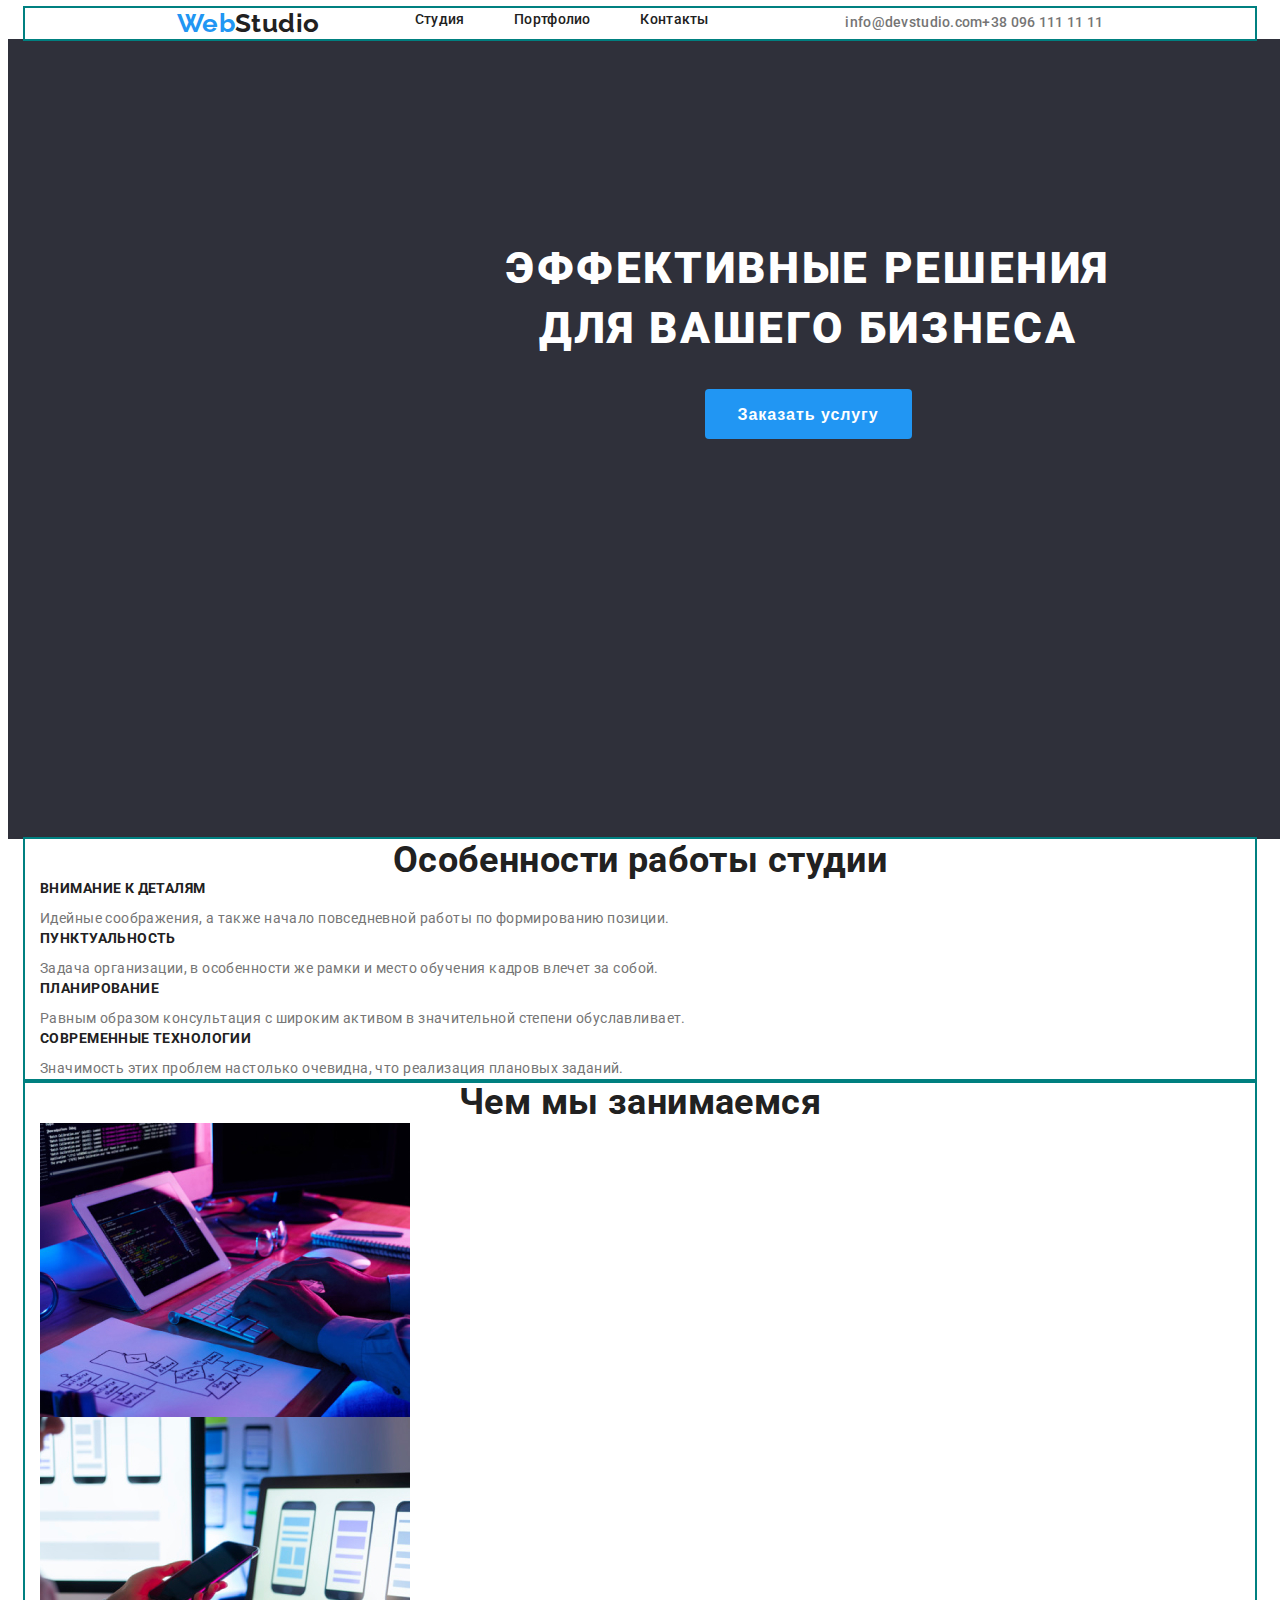
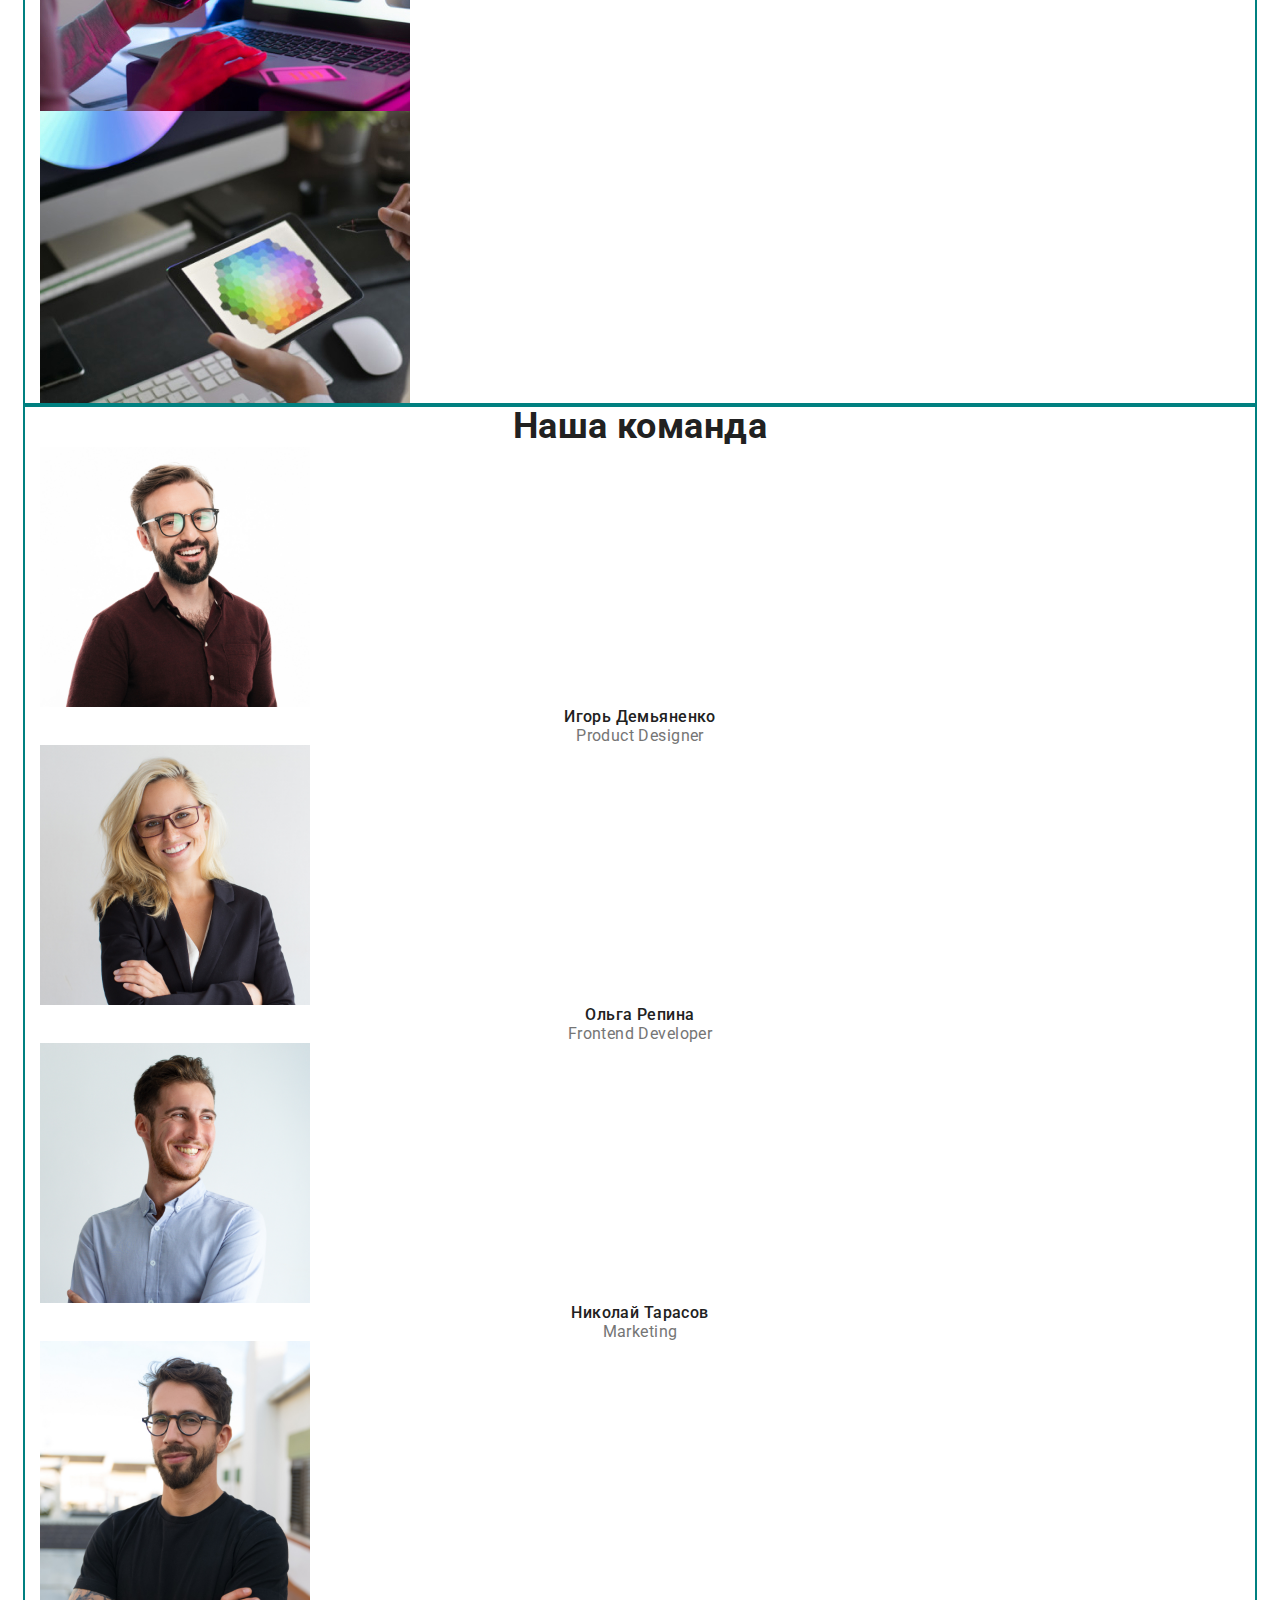
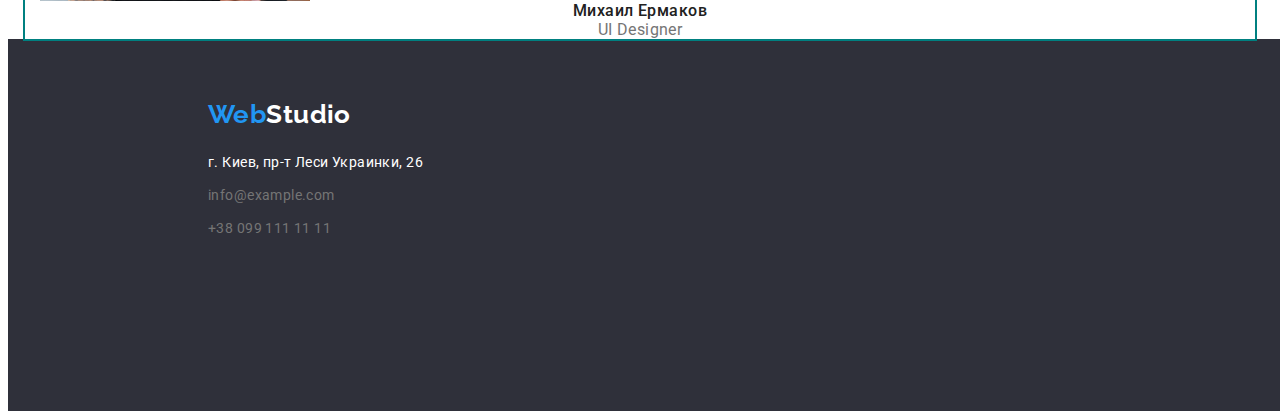
==== index.html @ 48eed90c "Добавляет центрирование элементов на ВебСтудио" ====
<!DOCTYPE html>
<html lang="ru">

<head>
    <meta charset="UTF-8">
    <meta http-equiv="X-UA-Compatible" content="IE=edge">
    <meta name="viewport" content="width=device-width, initial-scale=1.0">
    <title>WebStudio</title>
    <link rel="preconnect" href="https://fonts.googleapis.com">
    <link rel="preconnect" href="https://fonts.gstatic.com" crossorigin>
    <link href="https://fonts.googleapis.com/css2?family=Raleway:wght@700&family=Roboto:wght@400;500;700;900&display=swap"
        rel="stylesheet">
    <link rel="stylesheet" href="https://cdnjs.cloudflare.com/ajax/libs/modern-normalize/1.1.0/modern-normalize.min.css"
        integrity="sha512-wpPYUAdjBVSE4KJnH1VR1HeZfpl1ub8YT/NKx4PuQ5NmX2tKuGu6U/JRp5y+Y8XG2tV+wKQpNHVUX03MfMFn9Q=="
        crossorigin="anonymous" referrerpolicy="no-referrer" />
    <link rel="stylesheet" href="./css/styles.css">
</head>

<body>
    <header class="header">
        <div class="container header-container">
            <nav class="site-nav">
                <a href="./index.html" class="logo"><span class="color-web">Web</span><span
                        class="color-studio">Studio</span></a>
                <ul class="list menu-list">
                    <li><a href="./index.html" class="link">Студия</a></li>
                    <li><a href="./portfolio.html" class="link">Портфолио</a></li>
                    <li><a href="" class="link">Контакты</a></li>
                </ul>
            </nav>
                <ul class="list contacts-list">
                    <li><a href="mailto:info@devstudio.com" class="link-contacts">info@devstudio.com</a></li>
                    <li><a href="tel:+380961111111" class="link-contacts">+38 096 111 11 11</a></li>
                </ul>
            </div>
        </div>
    </header>
    <main>
        <!-- Герой -->
        <section class="hero">
                <h1 class="hero-title">Эффективные решения для вашего бизнеса</h1>
                <button type="button" class="hero-button">Заказать услугу</button>
        </section>

        <!-- Особенности работы студии -->
        <section class="section section-advantages">
            <div class="container works-container">
                <h2 class="section-title">Особенности работы студии</h2>
                <ul class="list">
                    <li>
                        <h3 class="section-title-element">Внимание к деталям</h3>
                        <p class="section-text">Идейные соображения, а также начало повседневной работы по формированию
                            позиции.</p>
                    </li>
                    <li>
                        <h3 class="section-title-element">Пунктуальность</h3>
                        <p class="section-text">Задача организации, в особенности же рамки и место обучения кадров
                            влечет за собой.</p>
                    </li>
                    <li>
                        <h3 class="section-title-element">Планирование</h3>
                        <p class="section-text">Равным образом консультация с широким активом в значительной степени
                            обуславливает.</p>
                    </li>
                    <li>
                        <h3 class="section-title-element">Современные технологии</h3>
                        <p class="section-text">Значимость этих проблем настолько очевидна, что реализация плановых
                            заданий.</p>
                    </li>
                </ul>
            </div>
        </section>

        <!-- Деятельность студии -->
        <section class="section">
            <div class="container">
                <h2 class="section-title">Чем мы занимаемся</h2>
                <ul class="list">
                    <li>
                        <img src="./images/box1.jpg" width="370" alt="Рабочее место">
                    </li>
                    <li>
                        <img src="./images/box2.jpg" width="370" alt="Человек с телефоном и ноутбуком">
                    </li>
                    <li>
                        <img src="./images/box3.jpg" width="370" alt="Планшет в руках">
                    </li>
                </ul>
            </div>
        </section>

        <!-- Сотрудники студии -->
        <section class="section">
            <div class="container">
                <h2 class="section-title">Наша команда</h2>
                <ul class="list">
                    <li>
                        <img src="./images/team.card1.jpg" width="270" alt="Улыбающийся мужчина">
                        <h3 class="title-employee">Игорь Демьяненко</h3>
                        <p class="position-employee">Product Designer</p>
                    </li>
                    <li>
                        <img src="./images/team.card2.jpg" width="270" alt="Улыбающаяся женщина">
                        <h3 class="title-employee">Ольга Репина</h3>
                        <p class="position-employee">Frontend Developer</p>
                    </li>
                    <li>
                        <img src="./images/team.card3.jpg" width="270" alt="Улыбающийся мужчина">
                        <h3 class="title-employee">Николай Тарасов</h3>
                        <p class="position-employee">Marketing</p>
                    </li>
                    <li>
                        <img src="./images/team.card4.jpg" width="270" alt="Улыбающийся мужчина">
                        <h3 class="title-employee">Михаил Ермаков</h3>
                        <p class="position-employee">UI Designer</p>
                    </li>
                </ul>
            </div>
        </section>
    </main>
    <!-- Подвал страницы -->
    <footer class="footer">
        <div class="container-footer">
        <a href="./index.html" class="logo logo-footer"><span class="color-web">Web</span><span
                class="color-studio">Studio</span></a>
        <address class="addres-footer">
        <div class="address"> г. Киев, пр-т Леси Украинки, 26</div>
        <div class="list-link-footer">
            <ul class="list">
                <li><a href="mailto:info@devstudio.co" class="link-footer">info@example.com</a></li>
                <li><a href="tel:+380961111111" class="link-footer">+38 099 111 11 11</a></li>
            </ul>
        </div>
        </address>

    </div>
    </footer>
</body>

</html>
---- css/styles.css ----
/* цвет заголовков #212121 */
/* вторичный цвет текста  #757575 */
/* белый #FFFFFF  */
/* акцент #2196F3 */
/* прозрачный белый  rgba(255, 255, 255, 0,6); */

:root {
  --primary-text-color: #212121;
  --secondary-text-color: #757575;
  --accent-color: #2196f3;
  --primary-white-color: #ffffff;
  --transparent-white-color: rgba(255, 255, 255, 0, 6);
}

h1,
h2,
h3,
h4,
h5,
h6,
p {
  margin-top: 0;
  margin-bottom: 0;
}
ul,
ol {
  padding-left: 0;
  margin-top: 0;
  margin-bottom: 0;
}
img {
  display: block;
}
 .list {
  list-style: none;
}

body {
  color: var(--secondary-text-color);
  background-color: #ffffff;
  font-family: Roboto, sans-serif;
  font-size: 14px;
  font-weight: 400;
  line-height: 1.71;
  letter-spacing: 0.03em;
}
.container {
  width: 1200px;
  padding-left: 15px;
  padding-right: 15px;
  margin: 0 auto;
  outline: 2px solid teal;
}

/* .section {
     padding-top: 94px;
     padding-bottom: 94 px;
     outline: 2px solid tomato;
 } */

/* =======COMPONENTS========== */
/* logo */
.logo {
  color: var(--primary-text-color);
  font-family: Raleway;
  font-weight: 700;
  font-size: 26px;
  line-height: 1.19;
  text-decoration: none;
  width: 145px;
  margin-right: 93px;
}
.color-web {
  color: var(--accent-color);
}
.site-nav .color-studio {
  color: var(--primary-text-color);
}

/* site-nav */
.site-nav .link {
  color: var(--primary-text-color);
  font-weight: 500;
  font-size: 14px;
  line-height: 1.14;
  letter-spacing: 0.02em;
  text-decoration: none;
}
.site-nav .link:hover,
.site-nav .link:focus {
  color: var(--accent-color);
}
.link-contacts {
  display: block;
  color: var(--secondary-text-color);
  font-weight: 500;
  font-size: 14px;
  line-height: 1.14;
  letter-spacing: 0.02em;
  text-decoration: none;
}
.link-contacts:hover,
.link-contacts:focus {
  color: var(--accent-color);
}

/* Hero */
.hero {
  background-color: #2f303a;
  width: 1600px;
  height: 600px;
  margin: 0 auto;
  padding-top: 200px;
  /* text-align: center;
    width: 1600px;
    padding: 200px 452px 280px; */
}

.hero-title {
  color: var(--primary-white-color);
  font-weight: 900;
  font-size: 44px;
  line-height: 1.36;
  letter-spacing: 0.06em;
  text-align: center;
  text-transform: uppercase;
  width: 696px;
  margin: 0 auto;
  margin-bottom: 30px;
}

.hero-button {
  color: var(--primary-white-color);
  background-color: var(--accent-color);
  font-weight: 700;
  font-size: 16px;
  line-height: 1.88;
  letter-spacing: 0.06em;
  cursor: pointer;
  display: block;
  text-align: center;
  margin: 0 auto;
  border-radius: 4px;
  height: 50px;
  padding: 10px 32px;
  border: 1px solid transparent;
}
.hero-button:focus {
  color: var(--primary-text-color);
}
/* Section work studio */
.section-title {
  color: var(--primary-text-color);
  font-weight: 700;
  font-size: 36px;
  line-height: 1.17;
  text-align: center;
}
.section-title-element {
  color: var(--primary-text-color);
  font-weight: bold;
  font-size: 14px;
  line-height: 1.14;
  text-transform: uppercase;
  margin-top: 0;
  margin-bottom: 10px;
}

.section-text {
  font-size: 14px;
}

/* team of studio */
.title-employee {
  color: var(--primary-text-color);
  font-weight: 500;
  font-size: 16px;
  line-height: 1.19;
  text-align: center;
}
.position-employee {
  font-size: 16px;
  line-height: 1.19;
  text-align: center;
}

/* Footer */
.footer {
    background-color: #2f303a;
    width: 1600px;
    height: 252px;
    margin: 0 auto;
    padding-top: 60px;
    padding-bottom: 60px;
}
.footer .color-studio {
  color: #ffffff;
}
.addres-footer {
    margin-top: 20px;
}
.address {
  color: var(--primary-white-color);
  font-family: Roboto;
  font-style: normal;
  font-weight: normal;
  font-size: 14px;
  margin-bottom: 9px;
}
.list-link-footer{
    color: var(--transparent-white-color);
    font-size: 14px;
    font-style: normal;
}
.link-footer {
  color: var(--transparent-white-color);
  font-size: 14px;
  text-decoration: none;
  display: block;
  margin-bottom: 9px;
}
.link-footer:focus,
.link-footer:hover {
  color: var(--accent-color);
}

.container-footer {
    width: 1200px;
    margin: 0 auto;
    padding-left: 15px;
    padding-right: 15px;
}
/* ======HEADER============= */

.header-container {
  display: flex;
  align-items: center;
  justify-content: space-evenly;
}
.site-nav {
  display: flex;
}
.menu-list {
  width: 294px;
  display: flex;
  justify-content: space-between;
}
.contacts-list {
  display: flex;
  justify-content: flex-end;
}
.contacts-list:not(:last-child) {
  margin-right: 50px;
}

/* Portfolio */
.button {
  color: var(--primary-text-color);
  cursor: pointer;
  font-family: Roboto;
  font-style: normal;
  font-weight: 500;
  font-size: 16px;
  line-height: 1.63;
  text-align: center;
  letter-spacing: 0.03em;
}

.button:hover,
.button:focus {
  background-color: var(--accent-color);
  color: #ffffff;
}
.title-product {
  color: var(--primary-text-color);
  font-weight: bold;
  font-size: 18px;
  line-height: 2;
  letter-spacing: 0.06em;
}
.product-type {
  font-size: 16px;
  line-height: 1.88;
}
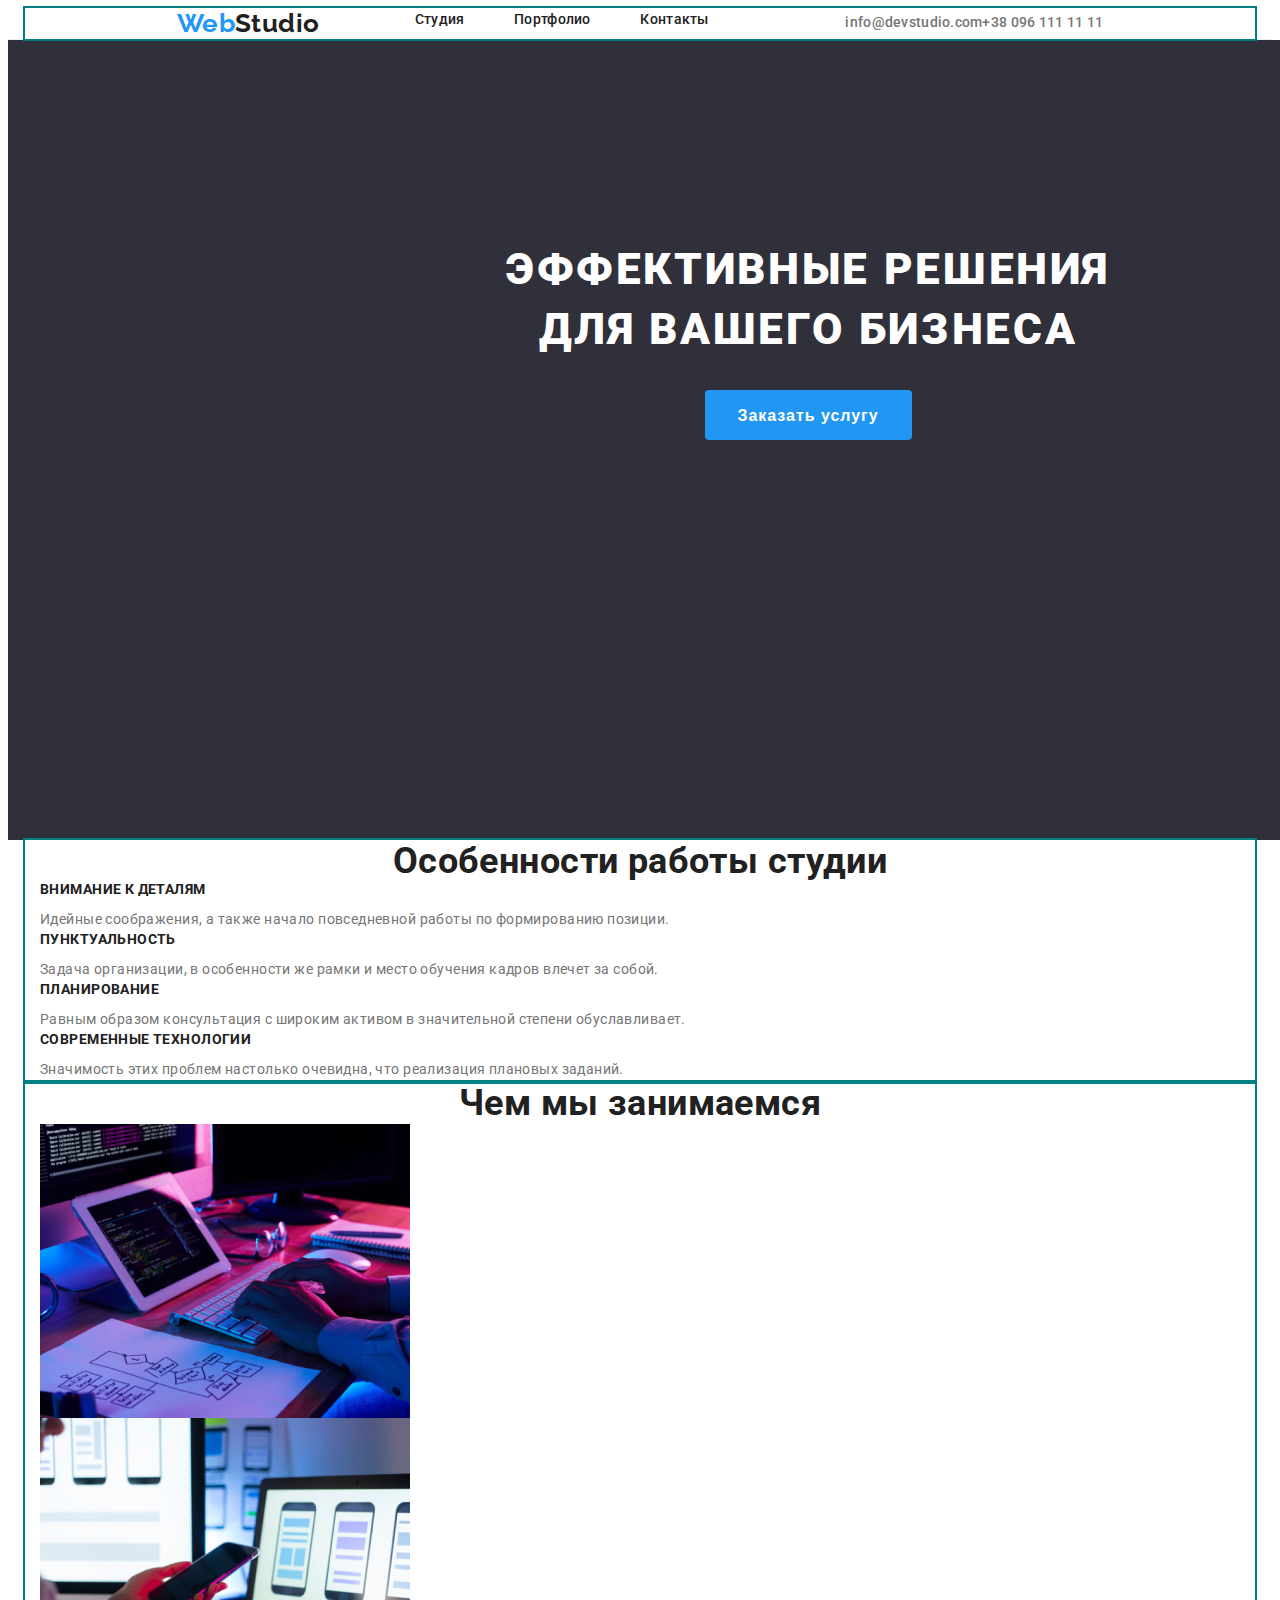
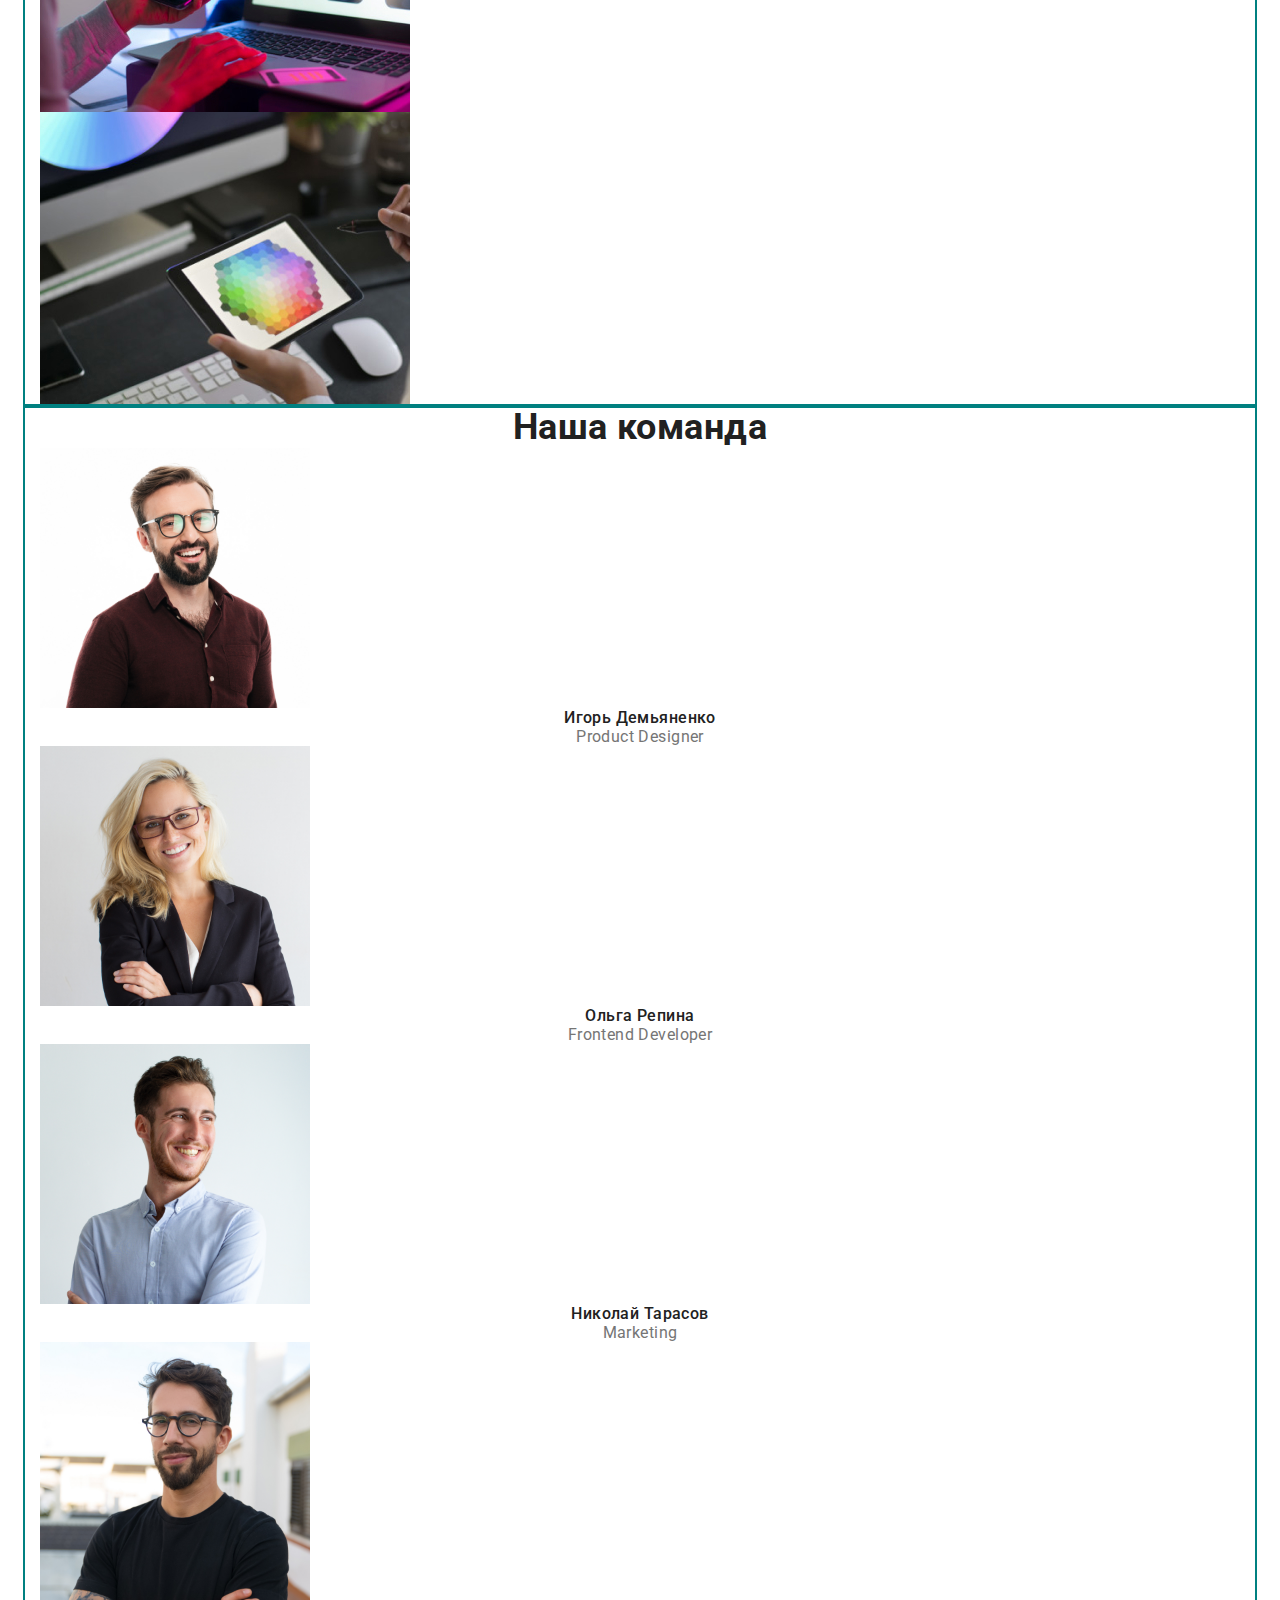
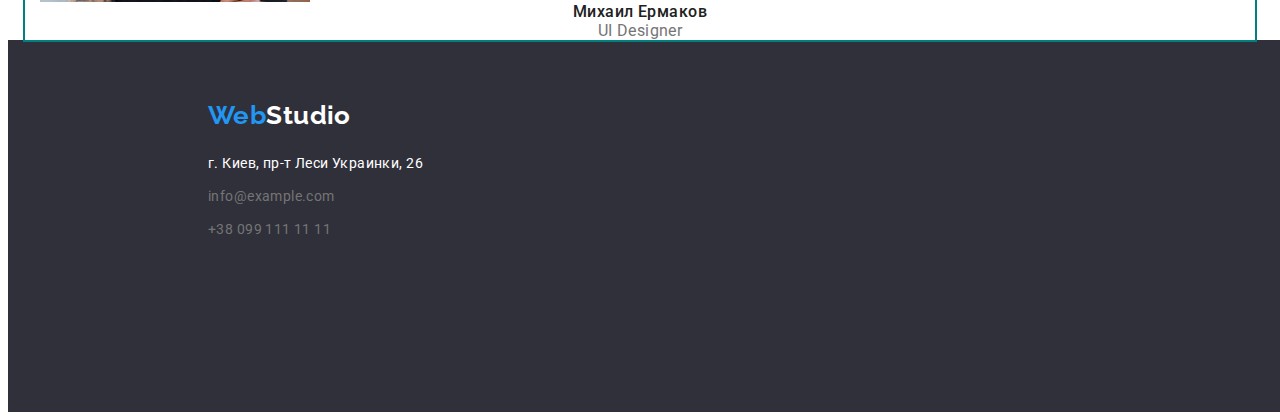
==== commit a5534d1a: "Позиционирование компонентов на странице "Портфолио"" ====
--- a/index.html
+++ b/index.html
@@ -121,19 +121,18 @@
     <!-- Подвал страницы -->
     <footer class="footer">
         <div class="container-footer">
-        <a href="./index.html" class="logo logo-footer"><span class="color-web">Web</span><span
-                class="color-studio">Studio</span></a>
-        <address class="addres-footer">
-        <div class="address"> г. Киев, пр-т Леси Украинки, 26</div>
-        <div class="list-link-footer">
-            <ul class="list">
-                <li><a href="mailto:info@devstudio.co" class="link-footer">info@example.com</a></li>
-                <li><a href="tel:+380961111111" class="link-footer">+38 099 111 11 11</a></li>
-            </ul>
+            <a href="./index.html" class="logo logo-footer"><span class="color-web">Web</span><span
+                    class="color-studio">Studio</span></a>
+            <address class="addres-footer">
+                <div class="address"> г. Киев, пр-т Леси Украинки, 26</div>
+                <div class="list-link-footer">
+                    <ul class="list">
+                        <li><a href="mailto:info@devstudio.co" class="link-footer">info@example.com</a></li>
+                        <li><a href="tel:+380961111111" class="link-footer">+38 099 111 11 11</a></li>
+                    </ul>
+                </div>
+            </address>
         </div>
-        </address>
-
-    </div>
     </footer>
 </body>
 
--- a/css/styles.css
+++ b/css/styles.css
@@ -111,9 +111,6 @@
   height: 600px;
   margin: 0 auto;
   padding-top: 200px;
-  /* text-align: center;
-    width: 1600px;
-    padding: 200px 452px 280px; */
 }
 
 .hero-title {
@@ -231,6 +228,11 @@
     padding-right: 15px;
 }
 /* ======HEADER============= */
+.header {
+    border-bottom: 1px solid #ECECEC;
+    margin: 0 auto;
+    max-width: 1600px;
+}
 
 .header-container {
   display: flex;
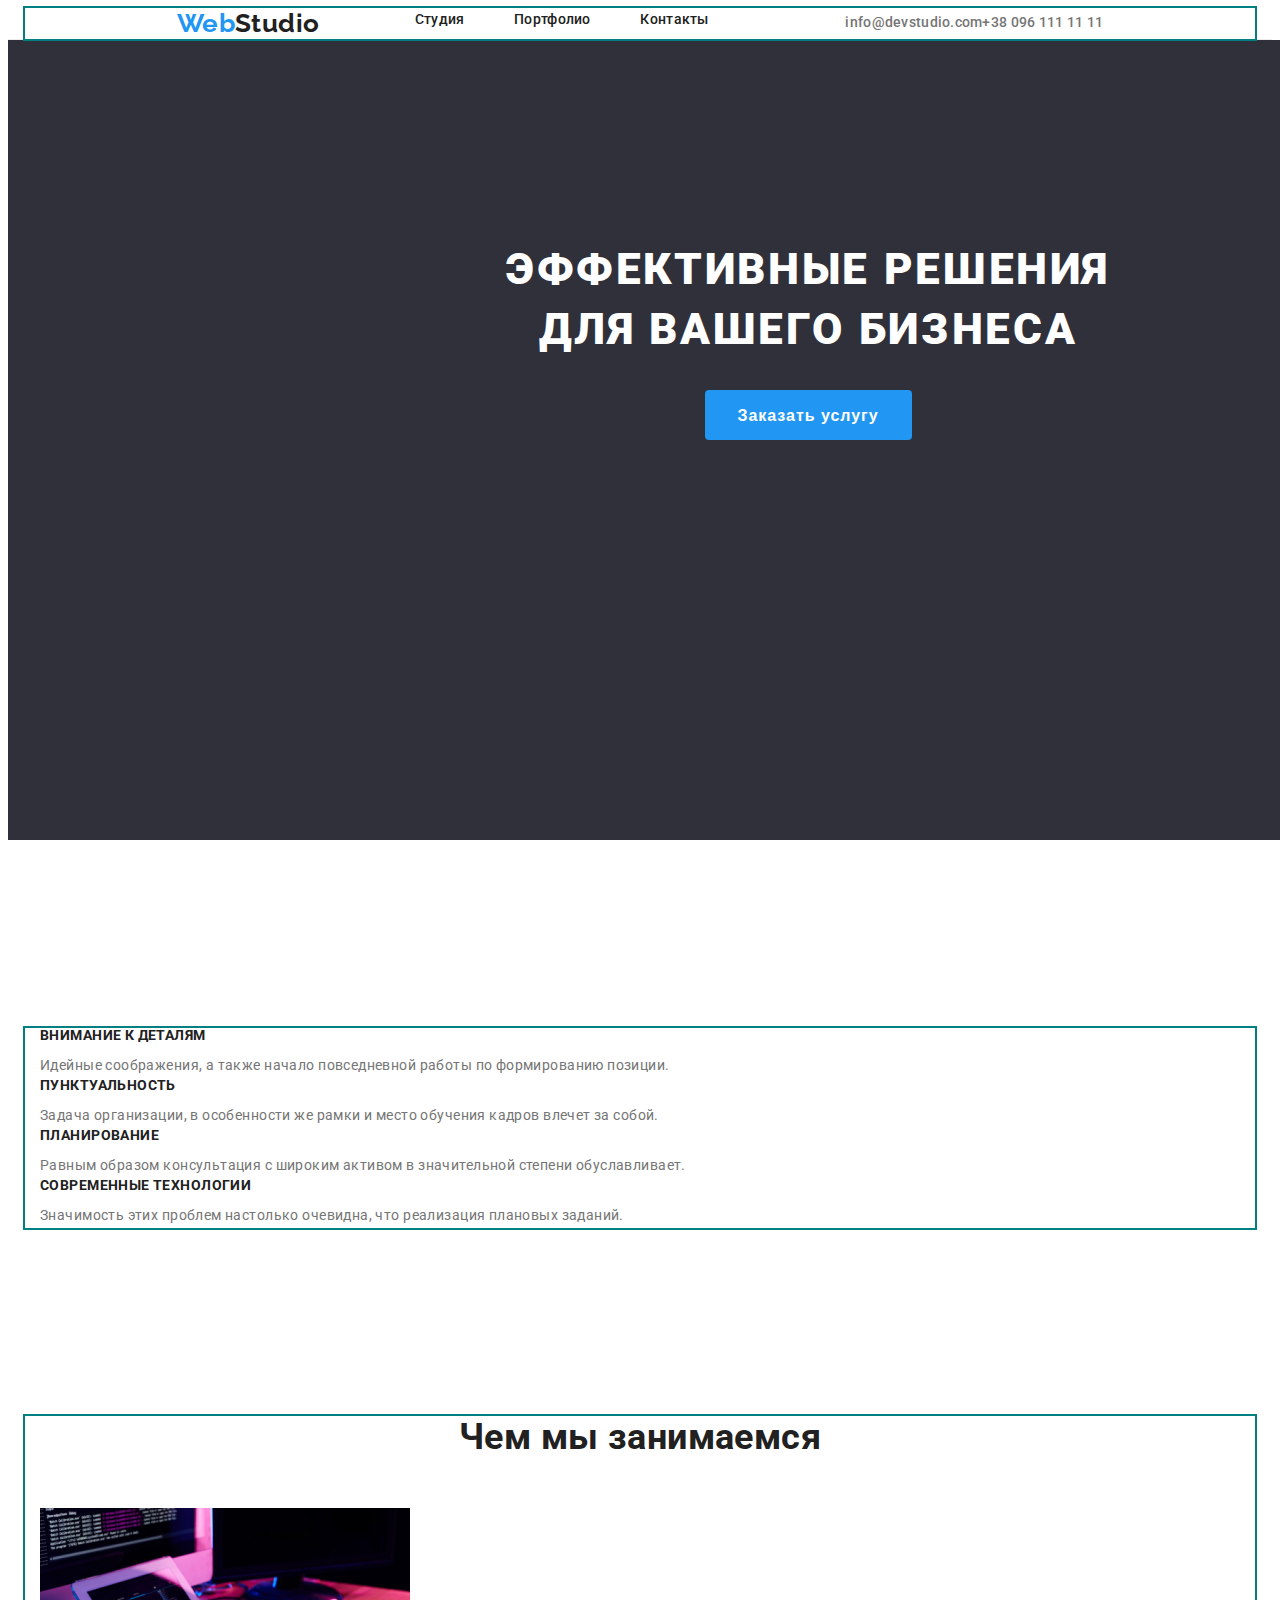
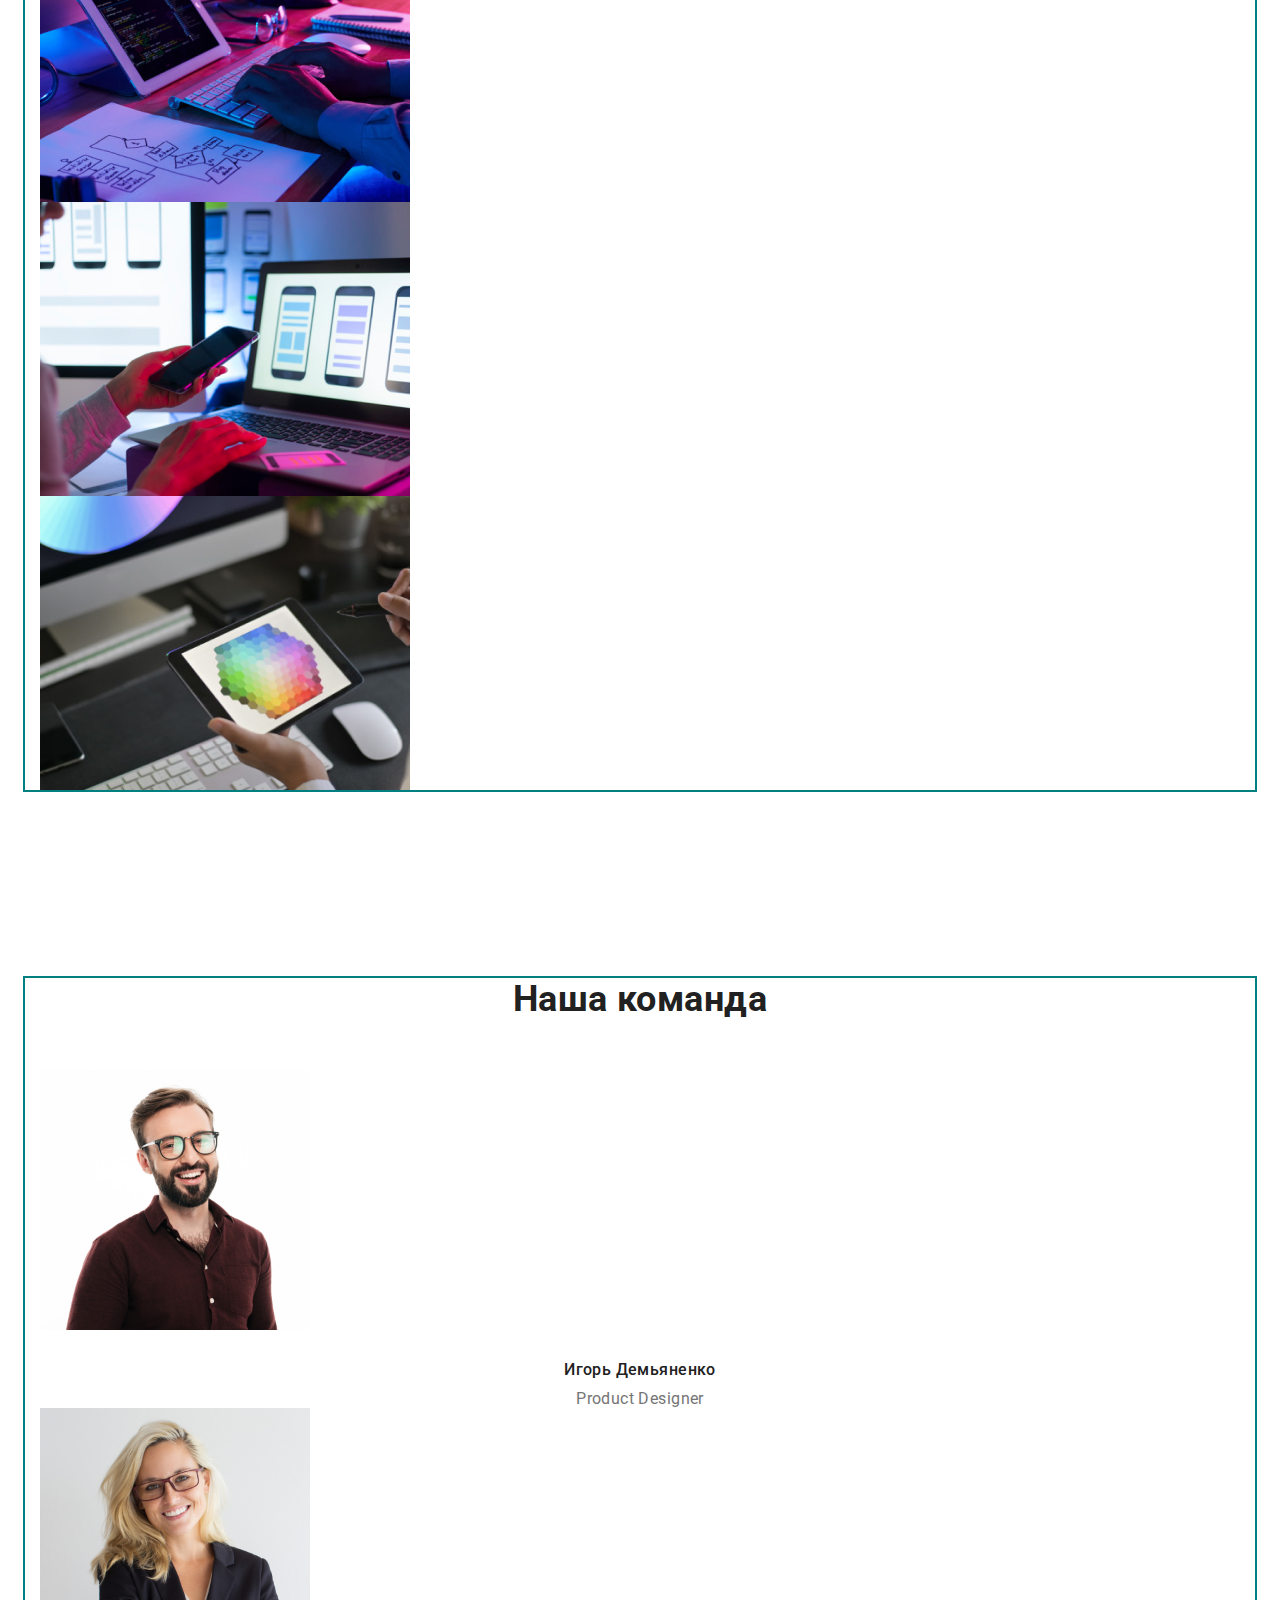
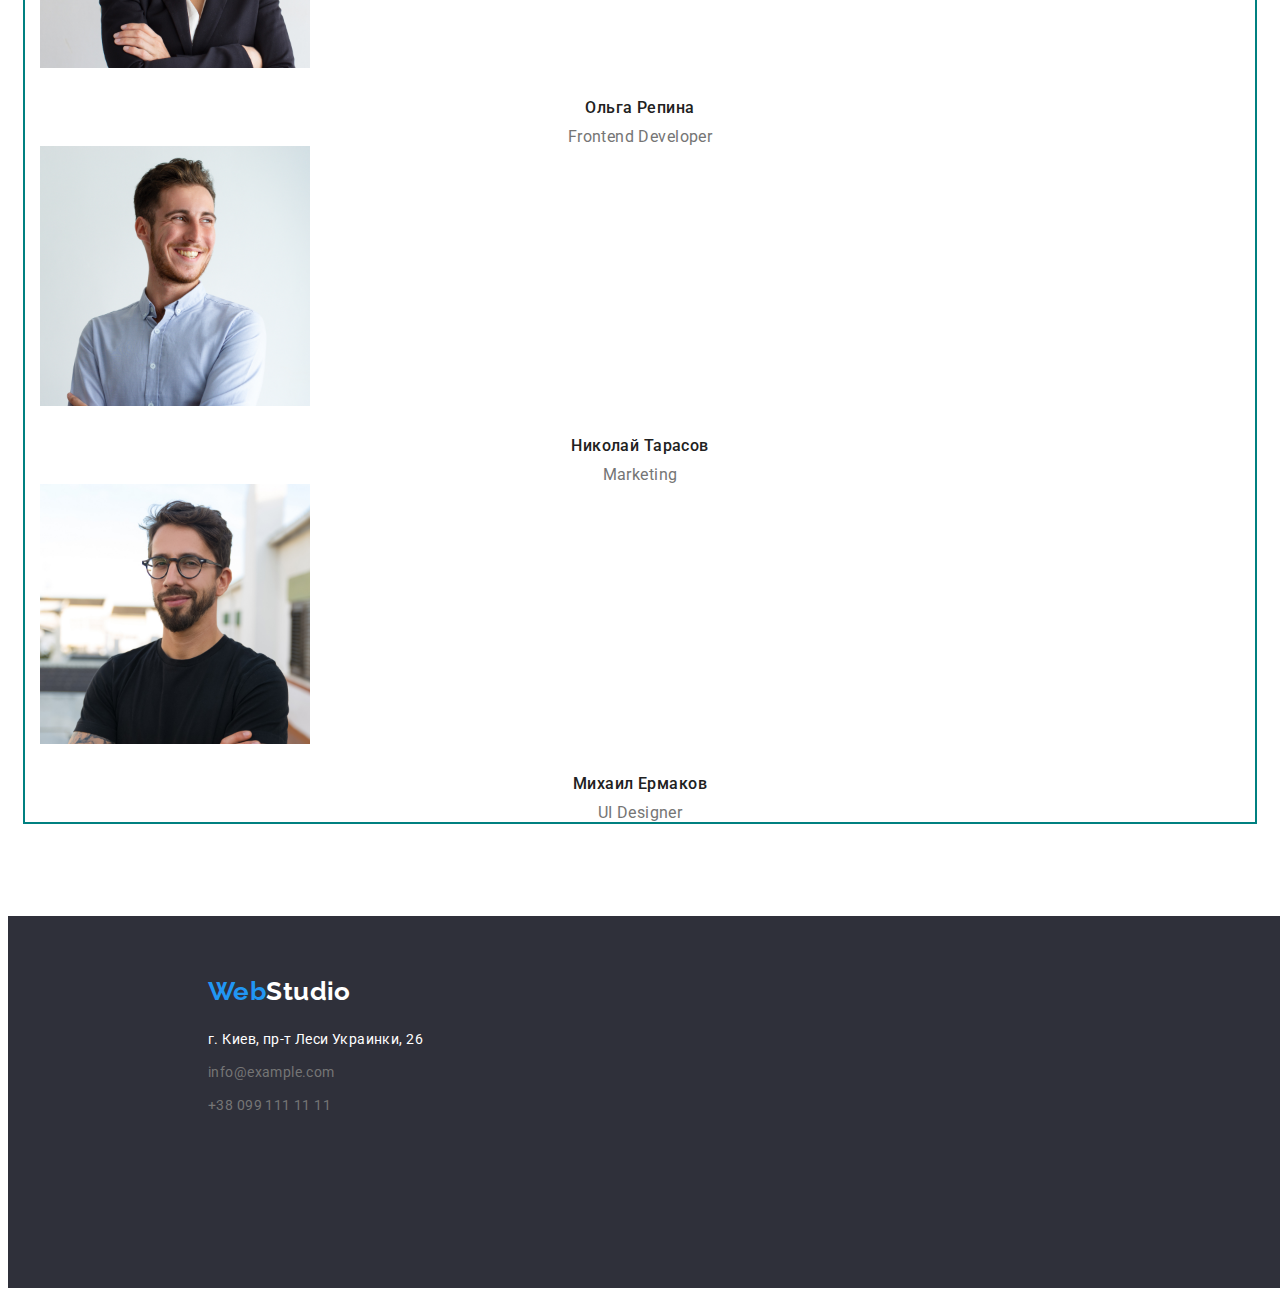
==== commit 373f99b6: "Стили позиционирования элементов на странице Портфолио" ====
--- a/index.html
+++ b/index.html
@@ -33,7 +33,6 @@
                     <li><a href="tel:+380961111111" class="link-contacts">+38 096 111 11 11</a></li>
                 </ul>
             </div>
-        </div>
     </header>
     <main>
         <!-- Герой -->
@@ -45,7 +44,7 @@
         <!-- Особенности работы студии -->
         <section class="section section-advantages">
             <div class="container works-container">
-                <h2 class="section-title">Особенности работы студии</h2>
+                <h2 class="visually-hidden">Особенности работы студии</h2>
                 <ul class="list">
                     <li>
                         <h3 class="section-title-element">Внимание к деталям</h3>
--- a/css/styles.css
+++ b/css/styles.css
@@ -52,11 +52,10 @@
   outline: 2px solid teal;
 }
 
-/* .section {
+.section {
      padding-top: 94px;
-     padding-bottom: 94 px;
-     outline: 2px solid tomato;
- } */
+     padding-bottom: 94px;
+ }
 
 /* =======COMPONENTS========== */
 /* logo */
@@ -110,6 +109,7 @@
   width: 1600px;
   height: 600px;
   margin: 0 auto;
+  margin-bottom: 94px;
   padding-top: 200px;
 }
 
@@ -139,6 +139,7 @@
   margin: 0 auto;
   border-radius: 4px;
   height: 50px;
+  min-width: 200px;
   padding: 10px 32px;
   border: 1px solid transparent;
 }
@@ -152,6 +153,7 @@
   font-size: 36px;
   line-height: 1.17;
   text-align: center;
+  margin-bottom: 50px;
 }
 .section-title-element {
   color: var(--primary-text-color);
@@ -162,7 +164,18 @@
   margin-top: 0;
   margin-bottom: 10px;
 }
-
+.visually-hidden {
+    position: absolute;
+    width: 1px;
+    height: 1px;
+    margin: -1px;
+    border: 0;
+    padding: 0;
+    white-space: nowrap;
+    clip-path: inset(100%);
+    clip: rect(0 0 0 0);
+    overflow: hidden;
+}
 .section-text {
   font-size: 14px;
 }
@@ -174,6 +187,8 @@
   font-size: 16px;
   line-height: 1.19;
   text-align: center;
+  margin-top: 30px;
+  margin-bottom: 10px;
 }
 .position-employee {
   font-size: 16px;
@@ -256,6 +271,9 @@
 }
 
 /* Portfolio */
+.list-btn-filtr{
+    margin-bottom: 34px;
+}
 .button {
   color: var(--primary-text-color);
   cursor: pointer;
@@ -266,6 +284,10 @@
   line-height: 1.63;
   text-align: center;
   letter-spacing: 0.03em;
+  display: block;
+  height: 38px;
+  border-radius: 4px;
+  border: 1px solid transparent;
 }
 
 .button:hover,
@@ -273,14 +295,24 @@
   background-color: var(--accent-color);
   color: #ffffff;
 }
+
 .title-product {
   color: var(--primary-text-color);
   font-weight: bold;
   font-size: 18px;
   line-height: 2;
   letter-spacing: 0.06em;
+  margin-top: 20px;
+  margin-bottom: 4px;
 }
 .product-type {
   font-size: 16px;
   line-height: 1.88;
 }
+.product-card {
+padding: 20px 24px;
+border-left: 1px solid #EEEEEE;
+border-right: 1px solid #EEEEEE; 
+border-bottom: 1px solid #EEEEEE;
+width: 370px;     
+}
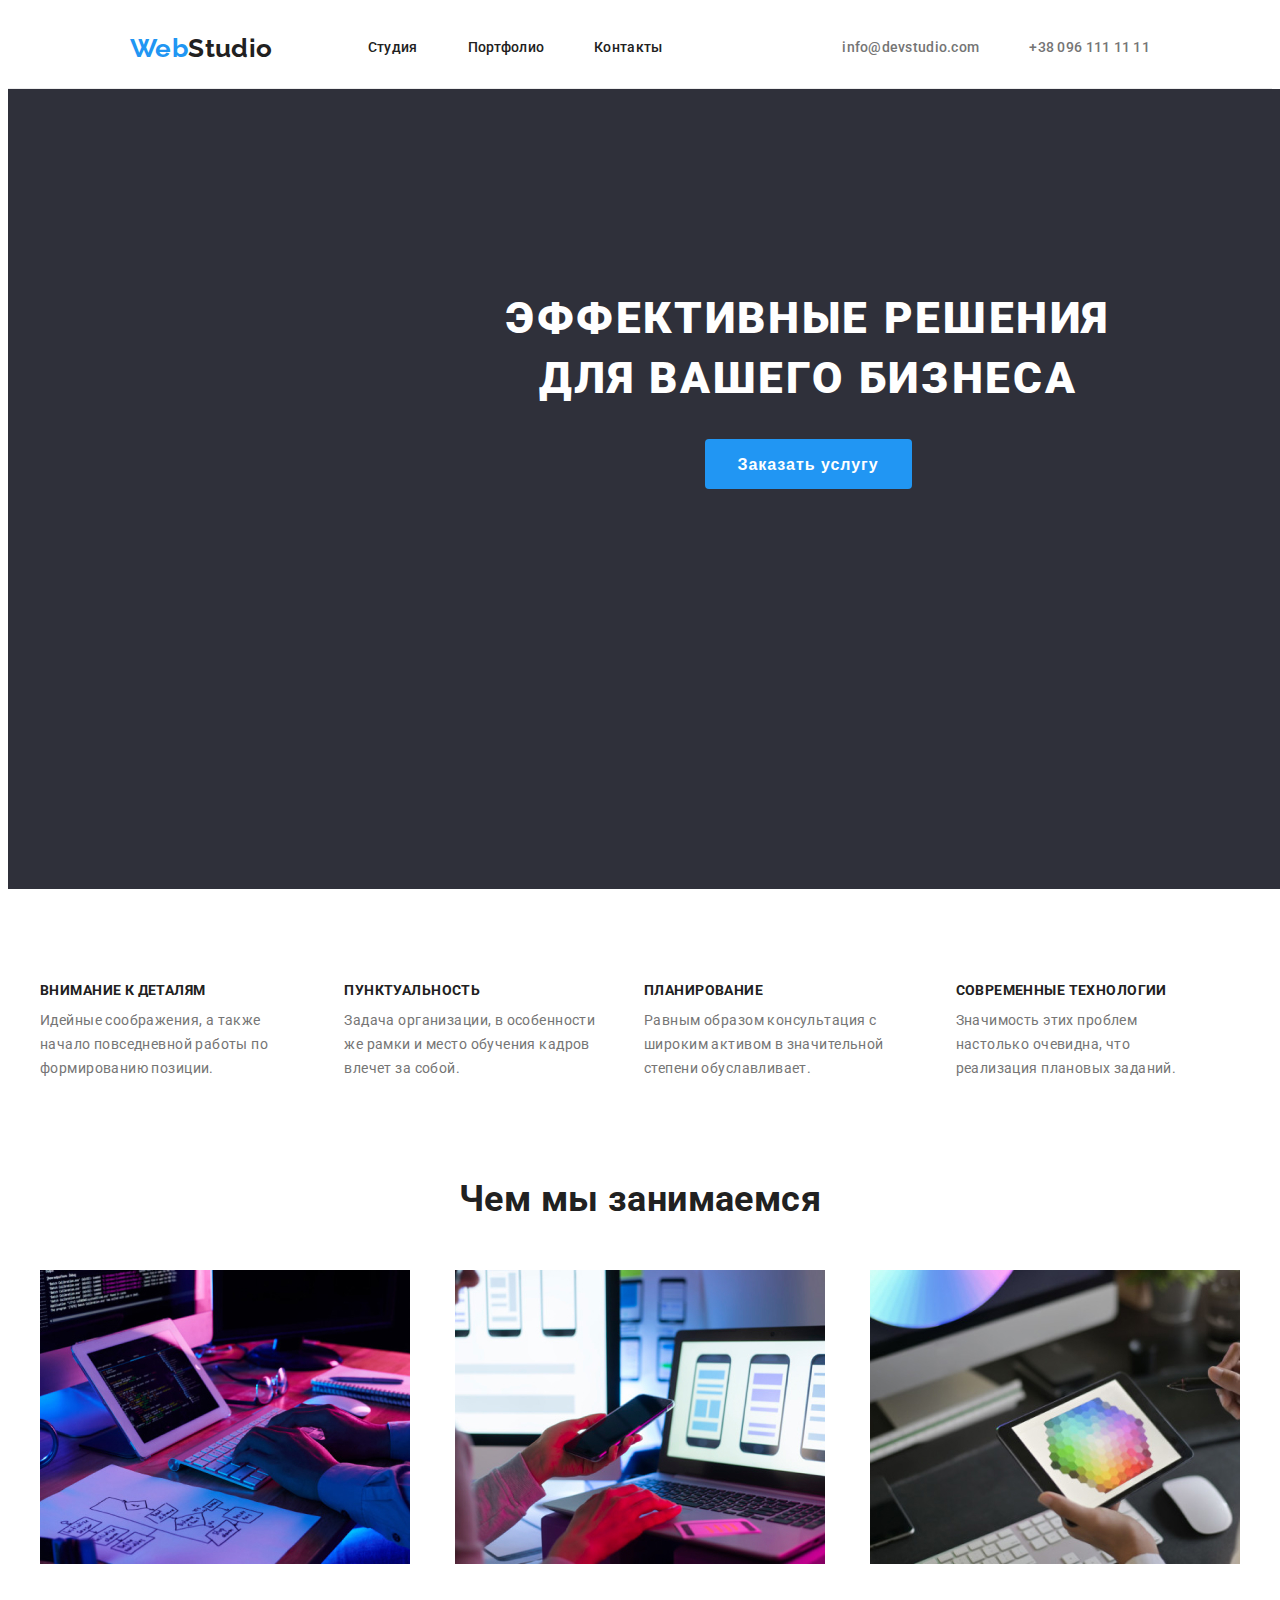
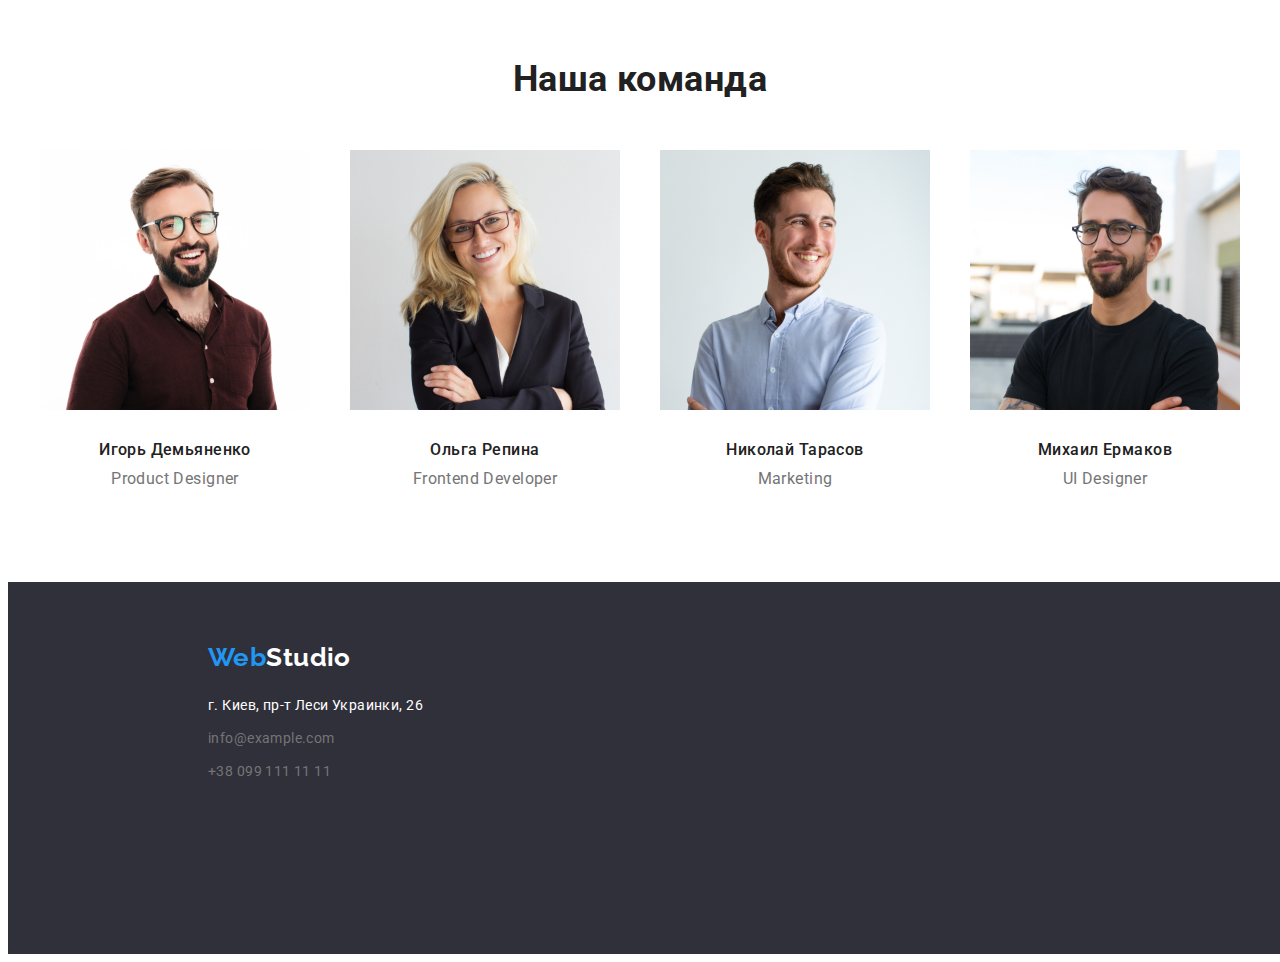
==== commit 7164af66: "добавляет флекс-боксы" ====
--- a/index.html
+++ b/index.html
@@ -19,20 +19,24 @@
 <body>
     <header class="header">
         <div class="container header-container">
-            <nav class="site-nav">
-                <a href="./index.html" class="logo"><span class="color-web">Web</span><span
-                        class="color-studio">Studio</span></a>
-                <ul class="list menu-list">
-                    <li><a href="./index.html" class="link">Студия</a></li>
-                    <li><a href="./portfolio.html" class="link">Портфолио</a></li>
-                    <li><a href="" class="link">Контакты</a></li>
-                </ul>
-            </nav>
+            <div class="container-site-nav">
+                <nav class="site-nav">
+                    <a href="./index.html" class="logo"><span class="color-web">Web</span><span
+                            class="color-studio">Studio</span></a>
+                    <ul class="list menu-list">
+                        <li class="nav-link"><a href="./index.html" class="link">Студия</a></li>
+                        <li class="nav-link"><a href="./portfolio.html" class="link">Портфолио</a></li>
+                        <li><a href="" class="link">Контакты</a></li>
+                    </ul>
+                </nav>
+            </div>
+            <div>
                 <ul class="list contacts-list">
-                    <li><a href="mailto:info@devstudio.com" class="link-contacts">info@devstudio.com</a></li>
+                    <li class="contacts-list-item"><a href="mailto:info@devstudio.com" class="link-contacts">info@devstudio.com</a></li>
                     <li><a href="tel:+380961111111" class="link-contacts">+38 096 111 11 11</a></li>
                 </ul>
             </div>
+        </div>
     </header>
     <main>
         <!-- Герой -->
@@ -43,25 +47,25 @@
 
         <!-- Особенности работы студии -->
         <section class="section section-advantages">
-            <div class="container works-container">
                 <h2 class="visually-hidden">Особенности работы студии</h2>
-                <ul class="list">
-                    <li>
+                <div class="container container-advantages">
+                <ul class="list advantages-list">
+                    <li class="advantages-item">
                         <h3 class="section-title-element">Внимание к деталям</h3>
                         <p class="section-text">Идейные соображения, а также начало повседневной работы по формированию
                             позиции.</p>
                     </li>
-                    <li>
+                    <li class="advantages-item">
                         <h3 class="section-title-element">Пунктуальность</h3>
                         <p class="section-text">Задача организации, в особенности же рамки и место обучения кадров
                             влечет за собой.</p>
                     </li>
-                    <li>
+                    <li class="advantages-item">
                         <h3 class="section-title-element">Планирование</h3>
                         <p class="section-text">Равным образом консультация с широким активом в значительной степени
                             обуславливает.</p>
                     </li>
-                    <li>
+                    <li class="advantages-item">
                         <h3 class="section-title-element">Современные технологии</h3>
                         <p class="section-text">Значимость этих проблем настолько очевидна, что реализация плановых
                             заданий.</p>
@@ -71,10 +75,10 @@
         </section>
 
         <!-- Деятельность студии -->
-        <section class="section">
-            <div class="container">
+        <section>
+            <div class="container works-container">
                 <h2 class="section-title">Чем мы занимаемся</h2>
-                <ul class="list">
+                <ul class="list works-list">
                     <li>
                         <img src="./images/box1.jpg" width="370" alt="Рабочее место">
                     </li>
@@ -90,9 +94,9 @@
 
         <!-- Сотрудники студии -->
         <section class="section">
-            <div class="container">
+            <div class="container employee-container">
                 <h2 class="section-title">Наша команда</h2>
-                <ul class="list">
+                <ul class="list employee-list">
                     <li>
                         <img src="./images/team.card1.jpg" width="270" alt="Улыбающийся мужчина">
                         <h3 class="title-employee">Игорь Демьяненко</h3>
--- a/css/styles.css
+++ b/css/styles.css
@@ -49,7 +49,6 @@
   padding-left: 15px;
   padding-right: 15px;
   margin: 0 auto;
-  outline: 2px solid teal;
 }
 
 .section {
@@ -102,6 +101,12 @@
 .link-contacts:focus {
   color: var(--accent-color);
 }
+/* header */
+.site-nav {
+    display: flex;
+    justify-content: flex-start;
+    align-items: center;
+}
 
 /* Hero */
 .hero {
@@ -109,7 +114,6 @@
   width: 1600px;
   height: 600px;
   margin: 0 auto;
-  margin-bottom: 94px;
   padding-top: 200px;
 }
 
@@ -146,6 +150,30 @@
 .hero-button:focus {
   color: var(--primary-text-color);
 }
+/* ===advantages studio */
+
+.container-advantages{
+    height: 101px;
+}
+.advantages-list{
+    display: flex;
+}
+.advantages-item{
+    margin-right: 30px;
+}
+/* Works */
+.works-list {
+    display: flex;
+    justify-content: space-between;
+}
+/* employee */
+.employee-list {
+    display: flex;
+    justify-content: space-between;
+    text-align: center;
+}
+
+
 /* Section work studio */
 .section-title {
   color: var(--primary-text-color);
@@ -186,14 +214,12 @@
   font-weight: 500;
   font-size: 16px;
   line-height: 1.19;
-  text-align: center;
   margin-top: 30px;
   margin-bottom: 10px;
 }
 .position-employee {
   font-size: 16px;
   line-height: 1.19;
-  text-align: center;
 }
 
 /* Footer */
@@ -248,31 +274,39 @@
     margin: 0 auto;
     max-width: 1600px;
 }
-
-.header-container {
-  display: flex;
-  align-items: center;
-  justify-content: space-evenly;
-}
-.site-nav {
-  display: flex;
-}
-.menu-list {
-  width: 294px;
-  display: flex;
-  justify-content: space-between;
-}
+.header-container{
+    height: 80px;
+    display: flex;
+    justify-content: space-around;
+    align-items: center
+}
+.menu-list{
+display: flex;
+justify-content: space-between;
+}
+.nav-link {
+margin-right: 50px;
+}
+
 .contacts-list {
   display: flex;
   justify-content: flex-end;
-}
-.contacts-list:not(:last-child) {
+  align-items: center;
+  align-items: baseline;
+ 
+}
+
+.contacts-list-item{
+margin-right: 50px;
+}
+/* .contacts-list:not(:last-child) {
   margin-right: 50px;
-}
+} */
 
 /* Portfolio */
 .list-btn-filtr{
-    margin-bottom: 34px;
+    display: flex;
+    justify-content: center;
 }
 .button {
   color: var(--primary-text-color);
@@ -288,7 +322,10 @@
   height: 38px;
   border-radius: 4px;
   border: 1px solid transparent;
-}
+  padding: 6px 22px;
+  margin-right: 8px;
+}
+
 
 .button:hover,
 .button:focus {
@@ -309,6 +346,17 @@
   font-size: 16px;
   line-height: 1.88;
 }
+
+.container-product{
+    margin-top: 50px;
+}
+.menu-product {
+    display: flex;
+    flex-wrap: wrap;
+    margin-left: -30px;
+    margin-top: -30px;
+}
+
 .product-card {
 padding: 20px 24px;
 border-left: 1px solid #EEEEEE;
@@ -316,3 +364,8 @@
 border-bottom: 1px solid #EEEEEE;
 width: 370px;     
 }
+.menu-product> .item-card{
+margin-left: 30px;
+margin-bottom: 30px;
+flex-basis: calc(100% / 3 - 30px);
+}
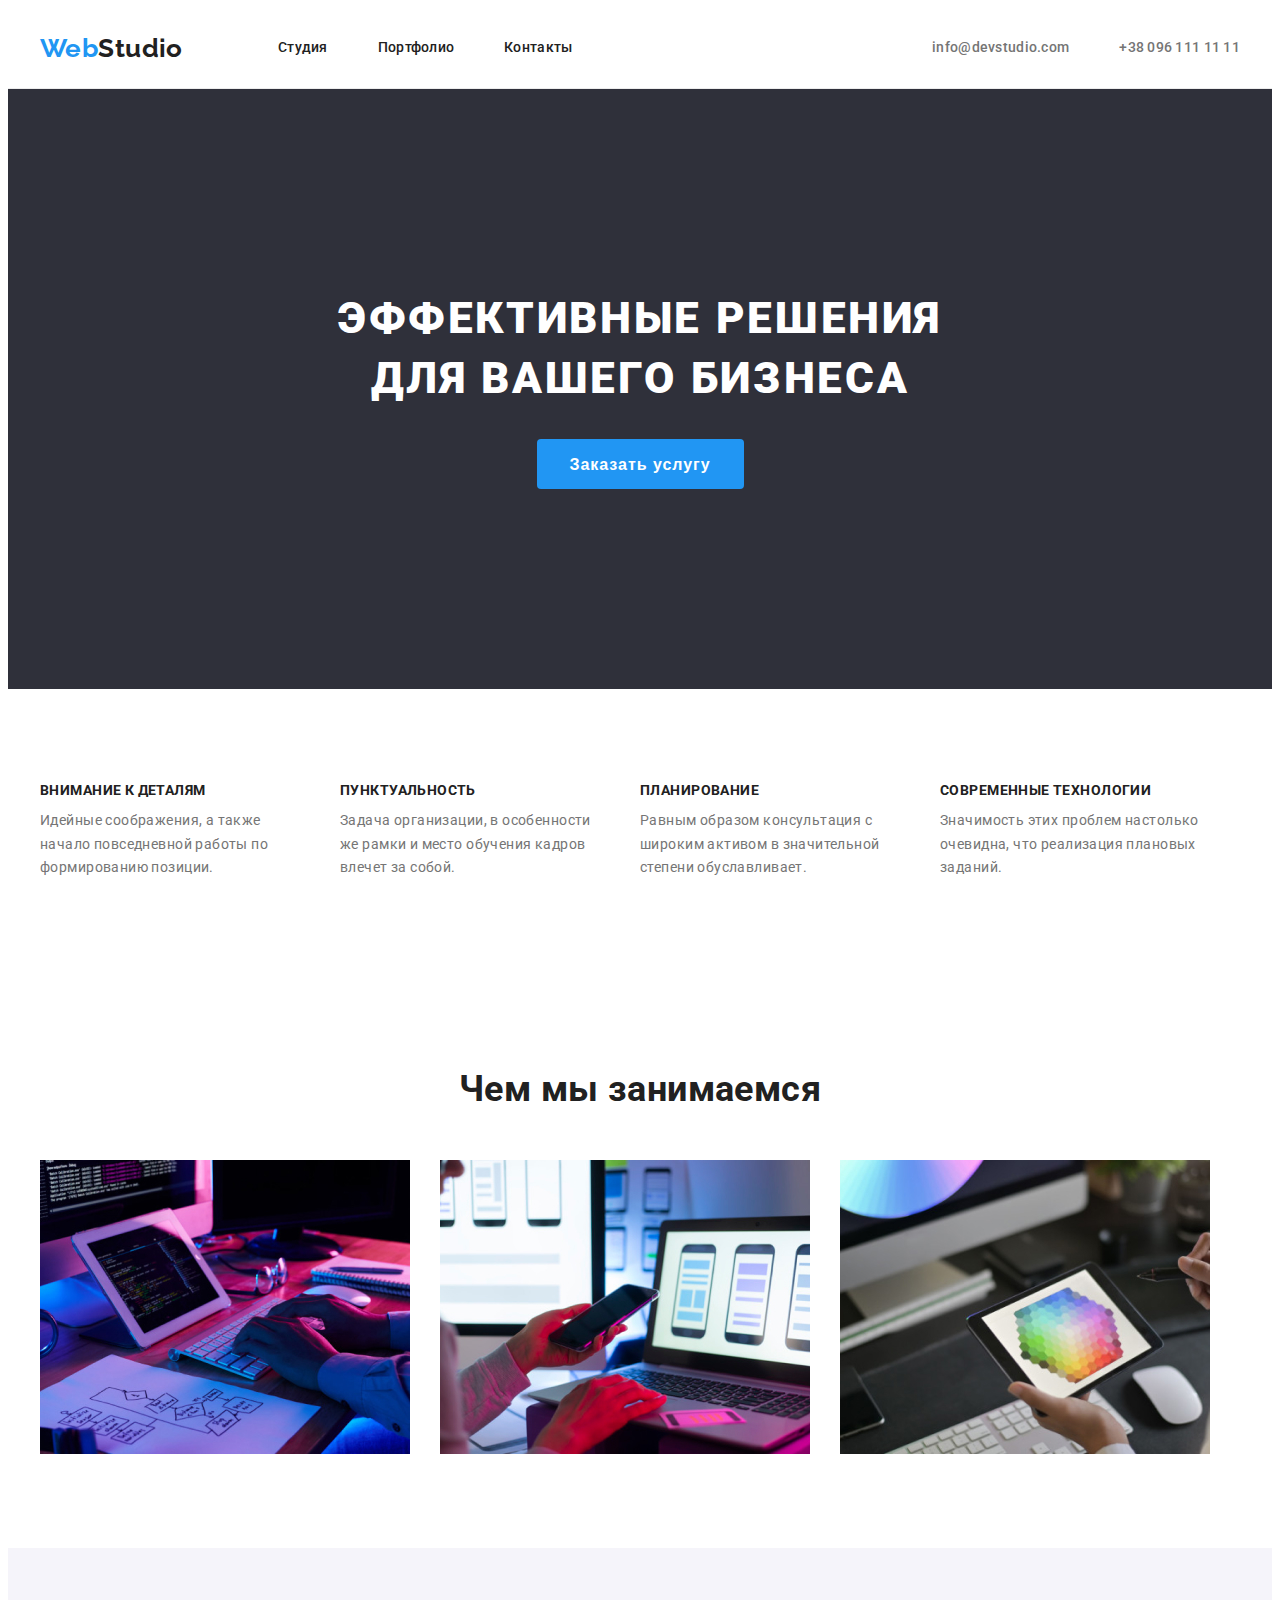
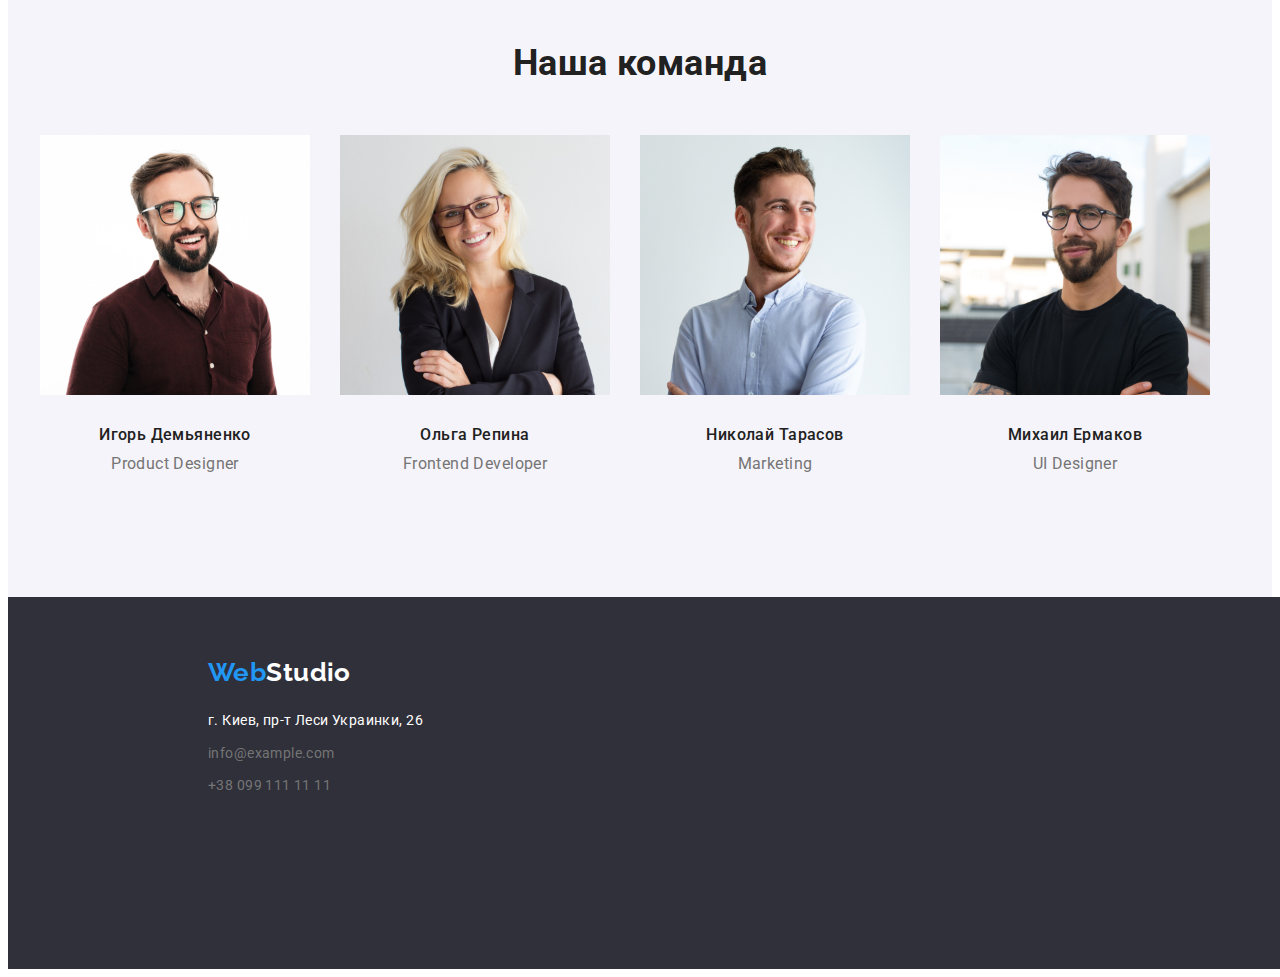
==== commit ffede75a: "Правки после 1-й проверки Д/З-3" ====
--- a/index.html
+++ b/index.html
@@ -19,23 +19,19 @@
 <body>
     <header class="header">
         <div class="container header-container">
-            <div class="container-site-nav">
                 <nav class="site-nav">
                     <a href="./index.html" class="logo"><span class="color-web">Web</span><span
                             class="color-studio">Studio</span></a>
                     <ul class="list menu-list">
                         <li class="nav-link"><a href="./index.html" class="link">Студия</a></li>
                         <li class="nav-link"><a href="./portfolio.html" class="link">Портфолио</a></li>
-                        <li><a href="" class="link">Контакты</a></li>
+                        <li class="nav-link"><a href="" class="link">Контакты</a></li>
                     </ul>
                 </nav>
-            </div>
-            <div>
                 <ul class="list contacts-list">
                     <li class="contacts-list-item"><a href="mailto:info@devstudio.com" class="link-contacts">info@devstudio.com</a></li>
                     <li><a href="tel:+380961111111" class="link-contacts">+38 096 111 11 11</a></li>
                 </ul>
-            </div>
         </div>
     </header>
     <main>
@@ -47,8 +43,8 @@
 
         <!-- Особенности работы студии -->
         <section class="section section-advantages">
+            <div class="container container-advantages">
                 <h2 class="visually-hidden">Особенности работы студии</h2>
-                <div class="container container-advantages">
                 <ul class="list advantages-list">
                     <li class="advantages-item">
                         <h3 class="section-title-element">Внимание к деталям</h3>
@@ -75,17 +71,17 @@
         </section>
 
         <!-- Деятельность студии -->
-        <section>
+        <section class="section">
             <div class="container works-container">
                 <h2 class="section-title">Чем мы занимаемся</h2>
                 <ul class="list works-list">
-                    <li>
+                    <li class="works-list-items">
                         <img src="./images/box1.jpg" width="370" alt="Рабочее место">
                     </li>
-                    <li>
+                    <li class="works-list-items">
                         <img src="./images/box2.jpg" width="370" alt="Человек с телефоном и ноутбуком">
                     </li>
-                    <li>
+                    <li class="works-list-items">
                         <img src="./images/box3.jpg" width="370" alt="Планшет в руках">
                     </li>
                 </ul>
@@ -93,29 +89,41 @@
         </section>
 
         <!-- Сотрудники студии -->
-        <section class="section">
+        <section class="section section-employee">
             <div class="container employee-container">
                 <h2 class="section-title">Наша команда</h2>
                 <ul class="list employee-list">
-                    <li>
-                        <img src="./images/team.card1.jpg" width="270" alt="Улыбающийся мужчина">
-                        <h3 class="title-employee">Игорь Демьяненко</h3>
-                        <p class="position-employee">Product Designer</p>
+                    <li class="employee-list-items">
+                            <img src="./images/team.card1.jpg" width="270" alt="Улыбающийся мужчина">
+                            <div class="employee-card">
+                            <h3 class="title-employee">Игорь Демьяненко</h3>
+                            <p class="position-employee">Product Designer</p>
+                        </div>
                     </li>
-                    <li>
-                        <img src="./images/team.card2.jpg" width="270" alt="Улыбающаяся женщина">
-                        <h3 class="title-employee">Ольга Репина</h3>
-                        <p class="position-employee">Frontend Developer</p>
+                    
+                    <li class="employee-list-items">
+                            <img src="./images/team.card2.jpg" width="270" alt="Улыбающаяся женщина">
+                            <div class="employee-card">
+                            <h3 class="title-employee">Ольга Репина</h3>
+                            <p class="position-employee">Frontend Developer</p>
+                        </div>
                     </li>
-                    <li>
-                        <img src="./images/team.card3.jpg" width="270" alt="Улыбающийся мужчина">
-                        <h3 class="title-employee">Николай Тарасов</h3>
-                        <p class="position-employee">Marketing</p>
+                    
+                    <li class="employee-list-items">
+                     
+                            <img src="./images/team.card3.jpg" width="270" alt="Улыбающийся мужчина">
+                            <div class="employee-card">
+                            <h3 class="title-employee">Николай Тарасов</h3>
+                            <p class="position-employee">Marketing</p>
+                        </div>
                     </li>
-                    <li>
-                        <img src="./images/team.card4.jpg" width="270" alt="Улыбающийся мужчина">
-                        <h3 class="title-employee">Михаил Ермаков</h3>
-                        <p class="position-employee">UI Designer</p>
+                    
+                    <li class="employee-list-items">
+                            <img src="./images/team.card4.jpg" width="270" alt="Улыбающийся мужчина">
+                            <div class="employee-card">
+                            <h3 class="title-employee">Михаил Ермаков</h3>
+                            <p class="position-employee">UI Designer</p>
+                        </div>
                     </li>
                 </ul>
             </div>
--- a/css/styles.css
+++ b/css/styles.css
@@ -84,6 +84,10 @@
   letter-spacing: 0.02em;
   text-decoration: none;
 }
+.link{
+  display: block;
+  text-align: center;
+}
 .site-nav .link:hover,
 .site-nav .link:focus {
   color: var(--accent-color);
@@ -111,10 +115,9 @@
 /* Hero */
 .hero {
   background-color: #2f303a;
-  width: 1600px;
-  height: 600px;
   margin: 0 auto;
   padding-top: 200px;
+  padding-bottom: 200px;
 }
 
 .hero-title {
@@ -153,24 +156,26 @@
 /* ===advantages studio */
 
 .container-advantages{
-    height: 101px;
 }
 .advantages-list{
     display: flex;
 }
 .advantages-item{
-    margin-right: 30px;
+  width: 270px;
+  margin-right: 30px;
 }
 /* Works */
 .works-list {
     display: flex;
-    justify-content: space-between;
 }
 /* employee */
 .employee-list {
     display: flex;
-    justify-content: space-between;
     text-align: center;
+}
+.employee-list-items {
+margin-right: 30px;
+width: 270px;
 }
 
 
@@ -207,6 +212,10 @@
 .section-text {
   font-size: 14px;
 }
+.works-list-items {
+margin-right: 30px;
+width: 370px;
+}
 
 /* team of studio */
 .title-employee {
@@ -214,12 +223,18 @@
   font-weight: 500;
   font-size: 16px;
   line-height: 1.19;
-  margin-top: 30px;
   margin-bottom: 10px;
 }
 .position-employee {
   font-size: 16px;
   line-height: 1.19;
+}
+.employee-card {
+padding: 30px;
+}
+
+.section-employee {
+  background-color: #F5F4FA;
 }
 
 /* Footer */
@@ -272,12 +287,10 @@
 .header {
     border-bottom: 1px solid #ECECEC;
     margin: 0 auto;
-    max-width: 1600px;
 }
 .header-container{
-    height: 80px;
-    display: flex;
-    justify-content: space-around;
+    display: flex;
+    justify-content: space-between;
     align-items: center
 }
 .menu-list{
@@ -285,7 +298,11 @@
 justify-content: space-between;
 }
 .nav-link {
+  display: block;
+padding-top: 32px;
+  padding-bottom: 32px;
 margin-right: 50px;
+
 }
 
 .contacts-list {
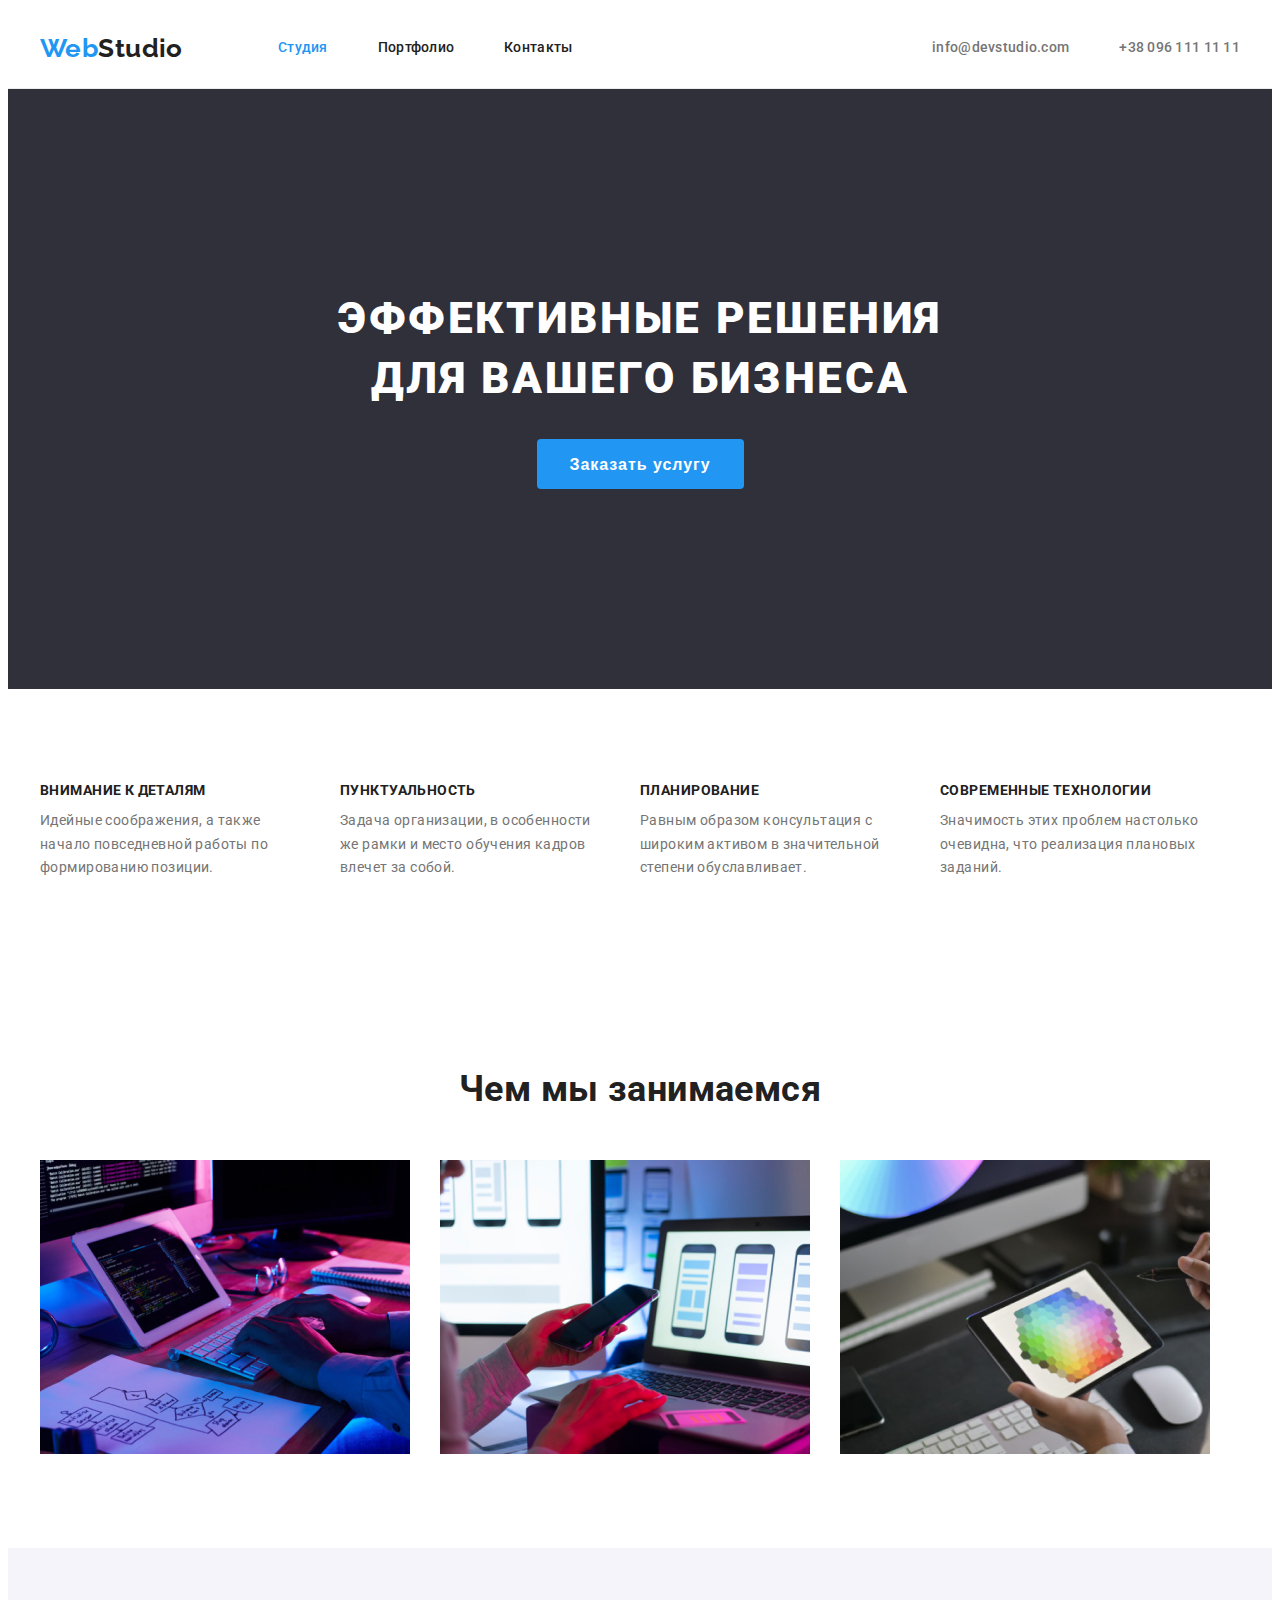
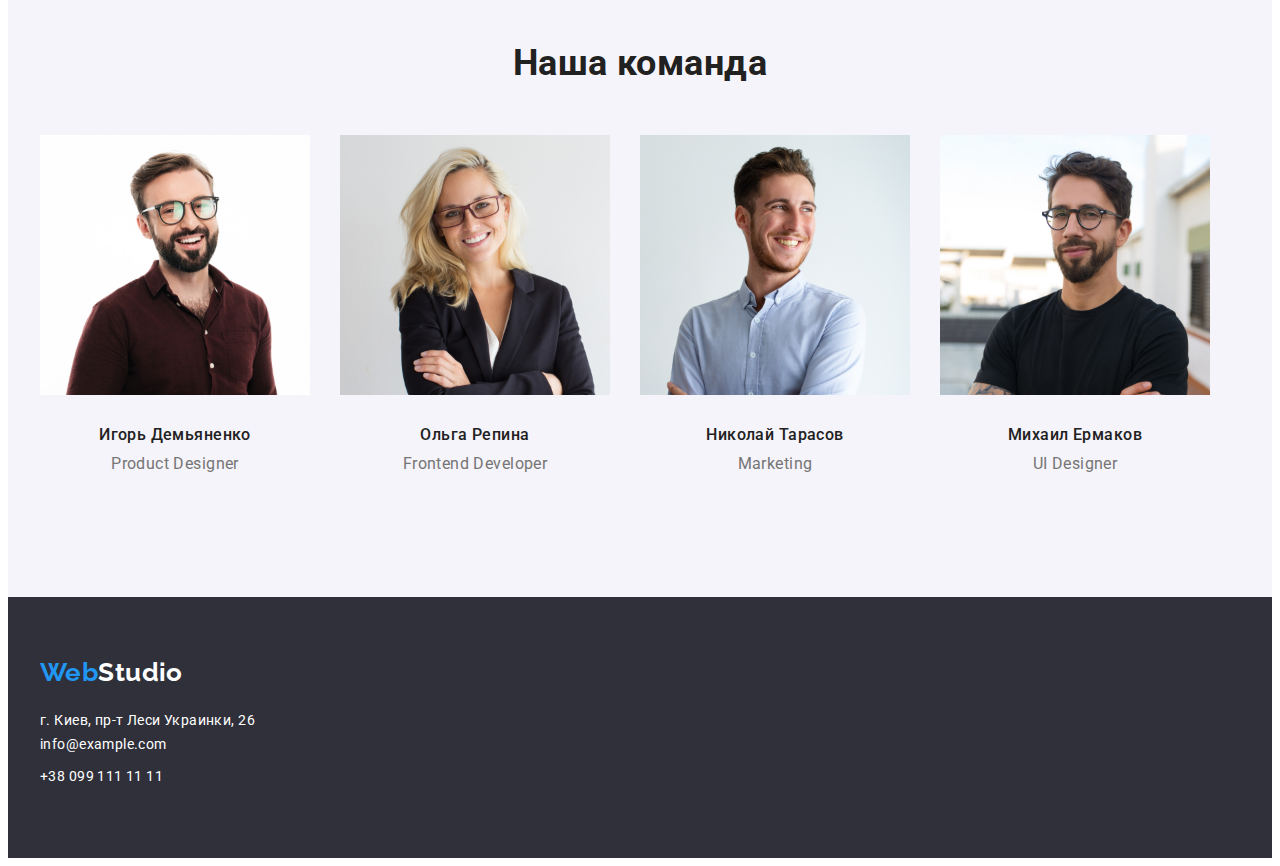
==== commit 3eae6b85: "Добавляет цвет текущей стриницы" ====
--- a/index.html
+++ b/index.html
@@ -23,7 +23,7 @@
                     <a href="./index.html" class="logo"><span class="color-web">Web</span><span
                             class="color-studio">Studio</span></a>
                     <ul class="list menu-list">
-                        <li class="nav-link"><a href="./index.html" class="link">Студия</a></li>
+                        <li class="nav-link"><a href="./index.html" class="link current">Студия</a></li>
                         <li class="nav-link"><a href="./portfolio.html" class="link">Портфолио</a></li>
                         <li class="nav-link"><a href="" class="link">Контакты</a></li>
                     </ul>
@@ -134,14 +134,13 @@
         <div class="container-footer">
             <a href="./index.html" class="logo logo-footer"><span class="color-web">Web</span><span
                     class="color-studio">Studio</span></a>
-            <address class="addres-footer">
-                <div class="address"> г. Киев, пр-т Леси Украинки, 26</div>
-                <div class="list-link-footer">
-                    <ul class="list">
-                        <li><a href="mailto:info@devstudio.co" class="link-footer">info@example.com</a></li>
-                        <li><a href="tel:+380961111111" class="link-footer">+38 099 111 11 11</a></li>
-                    </ul>
-                </div>
+            <address class="address">
+                г. Киев, пр-т Леси Украинки, 26
+                <ul class="list list-link-footer">
+                    <li class="items-link-footer"><a href="mailto:info@devstudio.co" class="link-footer">info@example.com</a>
+                    </li>
+                    <li class="items-link-footer"><a href="tel:+380961111111" class="link-footer">+38 099 111 11 11</a></li>
+                </ul>
             </address>
         </div>
     </footer>
--- a/css/styles.css
+++ b/css/styles.css
@@ -31,7 +31,7 @@
 img {
   display: block;
 }
- .list {
+.list {
   list-style: none;
 }
 
@@ -52,9 +52,9 @@
 }
 
 .section {
-     padding-top: 94px;
-     padding-bottom: 94px;
- }
+  padding-top: 94px;
+  padding-bottom: 94px;
+}
 
 /* =======COMPONENTS========== */
 /* logo */
@@ -76,22 +76,27 @@
 }
 
 /* site-nav */
-.site-nav .link {
+.link {
   color: var(--primary-text-color);
   font-weight: 500;
   font-size: 14px;
   line-height: 1.14;
   letter-spacing: 0.02em;
   text-decoration: none;
-}
-.link{
-  display: block;
-  text-align: center;
-}
+  display: block;
+  text-align: center;
+  padding-top: 32px;
+  padding-bottom: 32px;
+}
+
 .site-nav .link:hover,
 .site-nav .link:focus {
   color: var(--accent-color);
 }
+.menu-list .link.current{
+  color: var(--accent-color);
+}
+
 .link-contacts {
   display: block;
   color: var(--secondary-text-color);
@@ -105,11 +110,15 @@
 .link-contacts:focus {
   color: var(--accent-color);
 }
+.link-current{
+  color: var(--accent-color);
+}
+
 /* header */
 .site-nav {
-    display: flex;
-    justify-content: flex-start;
-    align-items: center;
+  display: flex;
+  justify-content: flex-start;
+  align-items: center;
 }
 
 /* Hero */
@@ -155,29 +164,31 @@
 }
 /* ===advantages studio */
 
-.container-advantages{
-}
-.advantages-list{
-    display: flex;
-}
-.advantages-item{
+
+.advantages-list {
+  display: flex;
+}
+.advantages-item {
   width: 270px;
+}
+.advantages-item:not(:last-child) {
   margin-right: 30px;
 }
 /* Works */
 .works-list {
-    display: flex;
+  display: flex;
 }
 /* employee */
 .employee-list {
-    display: flex;
-    text-align: center;
+  display: flex;
+  text-align: center;
 }
 .employee-list-items {
-margin-right: 30px;
-width: 270px;
-}
-
+  width: 270px;
+}
+.employee-list-items:not(:last-child) {
+  margin-right: 30px;
+}
 
 /* Section work studio */
 .section-title {
@@ -198,23 +209,25 @@
   margin-bottom: 10px;
 }
 .visually-hidden {
-    position: absolute;
-    width: 1px;
-    height: 1px;
-    margin: -1px;
-    border: 0;
-    padding: 0;
-    white-space: nowrap;
-    clip-path: inset(100%);
-    clip: rect(0 0 0 0);
-    overflow: hidden;
+  position: absolute;
+  width: 1px;
+  height: 1px;
+  margin: -1px;
+  border: 0;
+  padding: 0;
+  white-space: nowrap;
+  clip-path: inset(100%);
+  clip: rect(0 0 0 0);
+  overflow: hidden;
 }
 .section-text {
   font-size: 14px;
 }
 .works-list-items {
-margin-right: 30px;
-width: 370px;
+  width: 370px;
+}
+.works-list-items:not(:last-child) {
+  margin-right: 30px;
 }
 
 /* team of studio */
@@ -230,28 +243,24 @@
   line-height: 1.19;
 }
 .employee-card {
-padding: 30px;
+  padding: 30px;
 }
 
 .section-employee {
-  background-color: #F5F4FA;
+  background-color: #f5f4fa;
 }
 
 /* Footer */
 .footer {
-    background-color: #2f303a;
-    width: 1600px;
-    height: 252px;
-    margin: 0 auto;
-    padding-top: 60px;
-    padding-bottom: 60px;
+  background-color: #2f303a;
+  margin: 0 auto;
+  padding-top: 60px;
+  padding-bottom: 60px;
 }
 .footer .color-studio {
   color: #ffffff;
 }
-.addres-footer {
-    margin-top: 20px;
-}
+
 .address {
   color: var(--primary-white-color);
   font-family: Roboto;
@@ -259,18 +268,21 @@
   font-weight: normal;
   font-size: 14px;
   margin-bottom: 9px;
-}
-.list-link-footer{
-    color: var(--transparent-white-color);
-    font-size: 14px;
-    font-style: normal;
+  margin-top: 20px;
+}
+.list-link-footer {
+  color: var(--transparent-white-color);
+  font-size: 14px;
+  font-style: normal;
+}
+.items-link-footer {
+  margin-bottom: 9px;
 }
 .link-footer {
   color: var(--transparent-white-color);
   font-size: 14px;
   text-decoration: none;
   display: block;
-  margin-bottom: 9px;
 }
 .link-footer:focus,
 .link-footer:hover {
@@ -278,31 +290,27 @@
 }
 
 .container-footer {
-    width: 1200px;
-    margin: 0 auto;
-    padding-left: 15px;
-    padding-right: 15px;
+  width: 1200px;
+  margin: 0 auto;
+  padding-left: 15px;
+  padding-right: 15px;
 }
 /* ======HEADER============= */
 .header {
-    border-bottom: 1px solid #ECECEC;
-    margin: 0 auto;
-}
-.header-container{
-    display: flex;
-    justify-content: space-between;
-    align-items: center
-}
-.menu-list{
-display: flex;
-justify-content: space-between;
+  border-bottom: 1px solid #ececec;
+  margin: 0 auto;
+}
+.header-container {
+  display: flex;
+  justify-content: space-between;
+  align-items: center;
+}
+.menu-list {
+  display: flex;
+  justify-content: space-between;
 }
 .nav-link {
-  display: block;
-padding-top: 32px;
-  padding-bottom: 32px;
-margin-right: 50px;
-
+  margin-right: 50px;
 }
 
 .contacts-list {
@@ -310,20 +318,24 @@
   justify-content: flex-end;
   align-items: center;
   align-items: baseline;
- 
-}
-
-.contacts-list-item{
-margin-right: 50px;
-}
+}
+
+.contacts-list-item {
+  margin-right: 50px;
+}
+.site-nav> .link-current{
+color: var(--accent-color);
+}
+  
 /* .contacts-list:not(:last-child) {
   margin-right: 50px;
 } */
 
 /* Portfolio */
-.list-btn-filtr{
-    display: flex;
-    justify-content: center;
+.list-btn-filtr {
+  display: flex;
+  justify-content: center;
+  margin-bottom: 50px;
 }
 .button {
   color: var(--primary-text-color);
@@ -341,8 +353,8 @@
   border: 1px solid transparent;
   padding: 6px 22px;
   margin-right: 8px;
-}
-
+  background-color: #F5F4FA;;
+}
 
 .button:hover,
 .button:focus {
@@ -356,7 +368,6 @@
   font-size: 18px;
   line-height: 2;
   letter-spacing: 0.06em;
-  margin-top: 20px;
   margin-bottom: 4px;
 }
 .product-type {
@@ -364,25 +375,22 @@
   line-height: 1.88;
 }
 
-.container-product{
-    margin-top: 50px;
-}
+
 .menu-product {
-    display: flex;
-    flex-wrap: wrap;
-    margin-left: -30px;
-    margin-top: -30px;
+  display: flex;
+  flex-wrap: wrap;
+  margin-left: -30px;
+  margin-bottom: -30px;
 }
 
 .product-card {
-padding: 20px 24px;
-border-left: 1px solid #EEEEEE;
-border-right: 1px solid #EEEEEE; 
-border-bottom: 1px solid #EEEEEE;
-width: 370px;     
-}
-.menu-product> .item-card{
-margin-left: 30px;
-margin-bottom: 30px;
-flex-basis: calc(100% / 3 - 30px);
-}
+  padding: 20px 24px;
+  border-left: 1px solid #eeeeee;
+  border-right: 1px solid #eeeeee;
+  border-bottom: 1px solid #eeeeee;
+}
+.menu-product > .item-card {
+  margin-left: 30px;
+  margin-bottom: 30px;
+  flex-basis: calc(100% / 3 - 30px);
+}
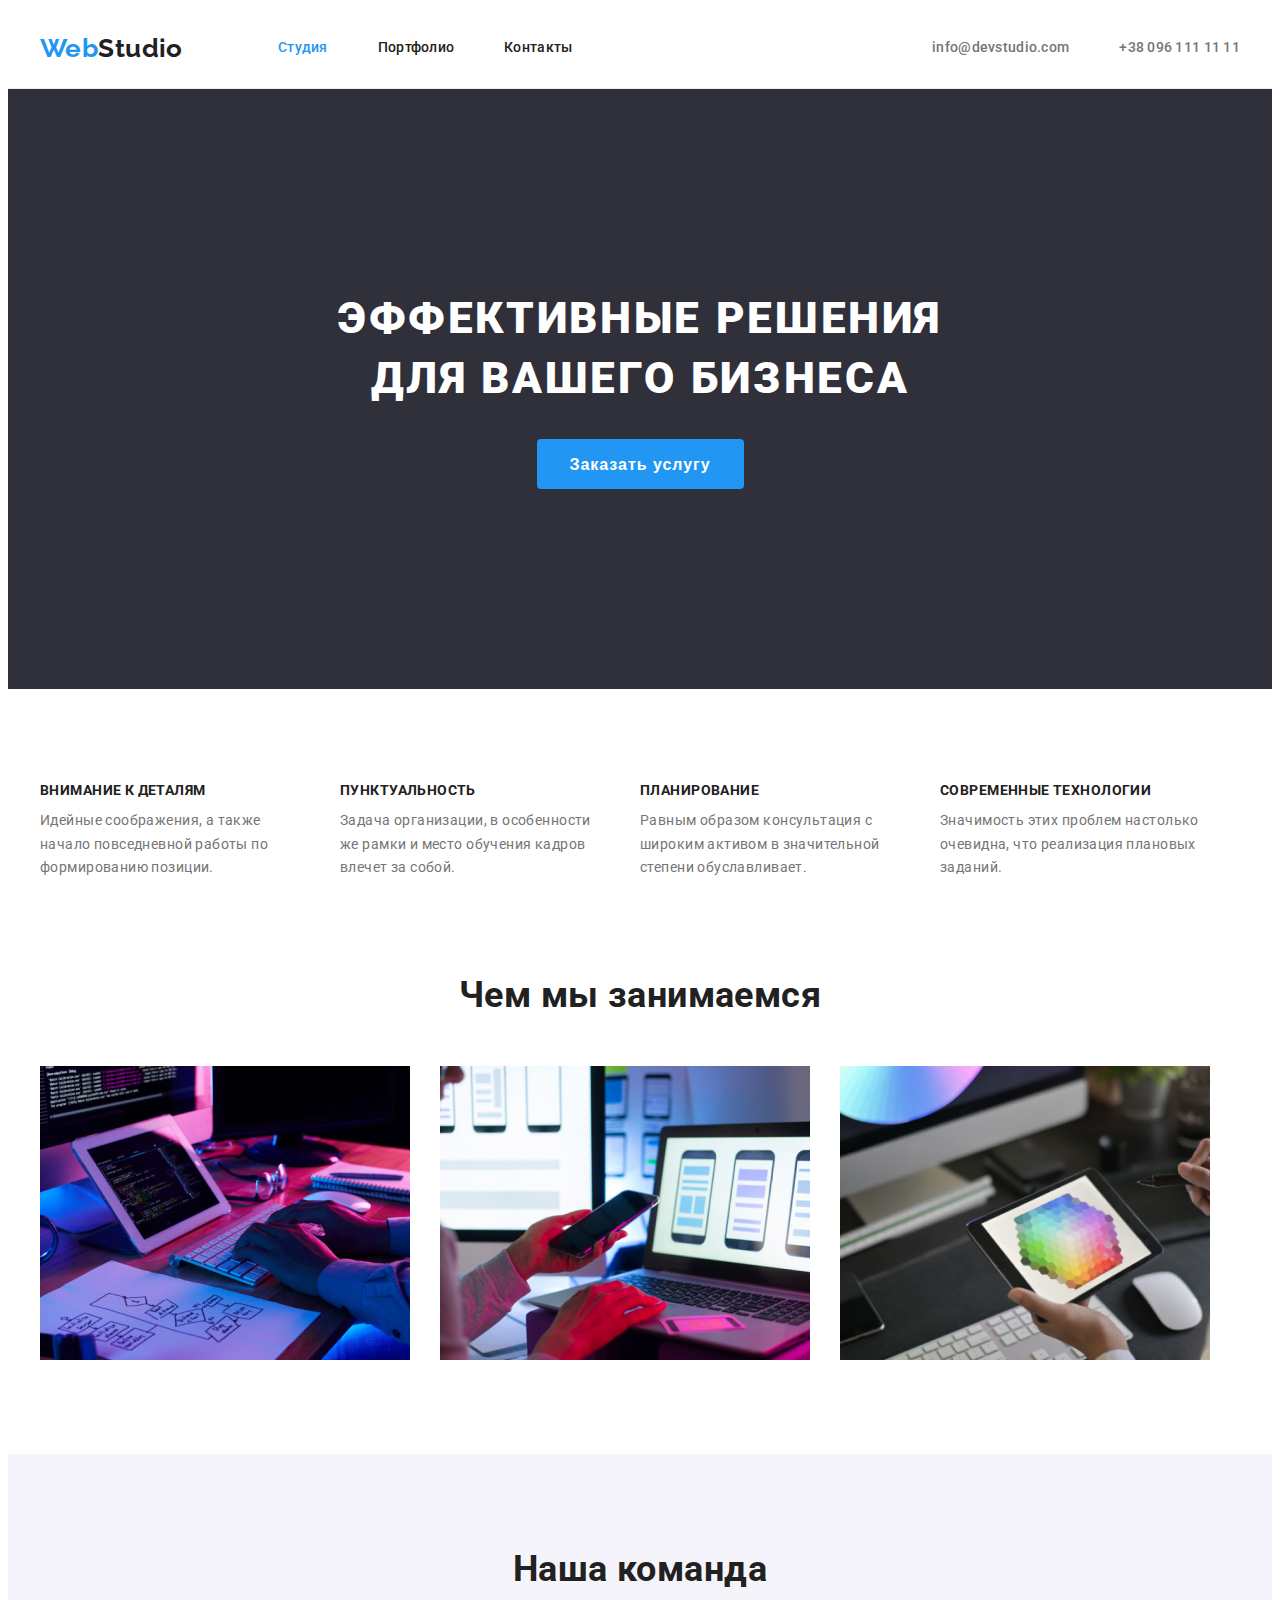
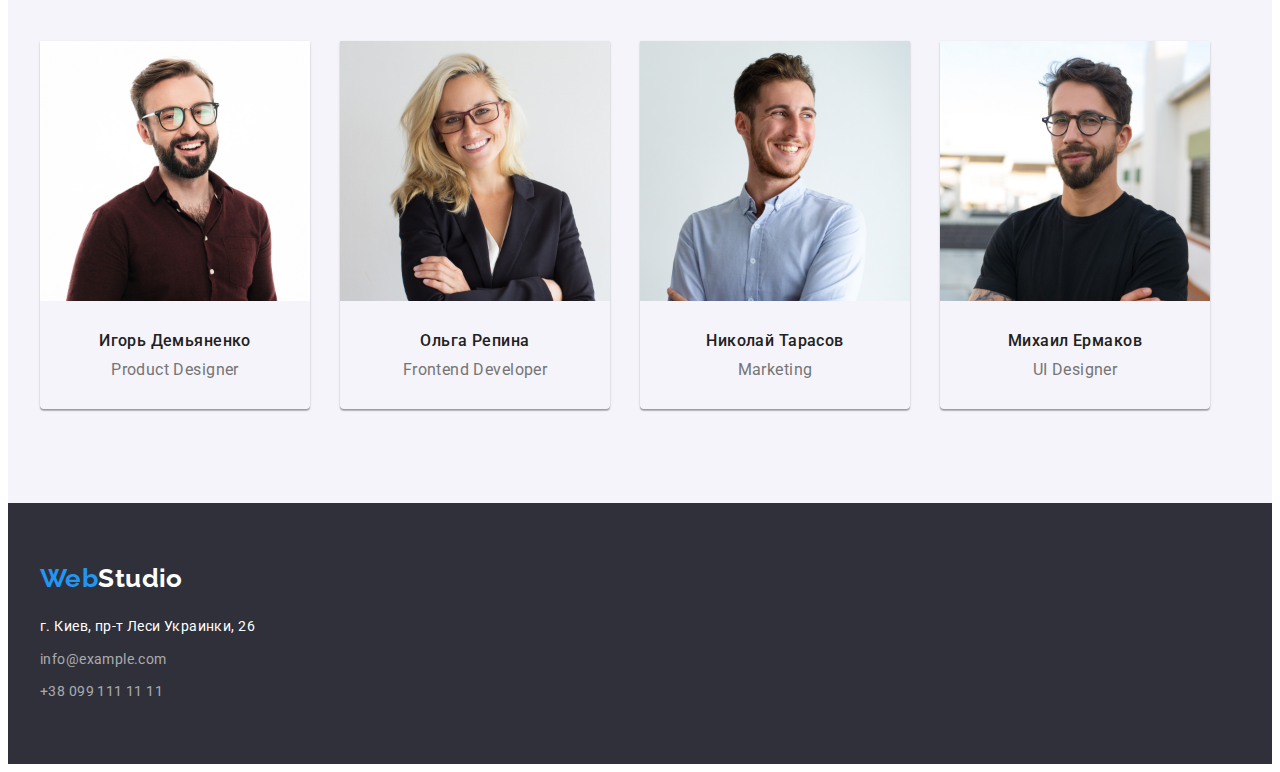
==== commit dfbaa1d9: "Добавляет правки в шапке и футере" ====
--- a/index.html
+++ b/index.html
@@ -20,11 +20,11 @@
     <header class="header">
         <div class="container header-container">
                 <nav class="site-nav">
-                    <a href="./index.html" class="logo"><span class="color-web">Web</span><span
+                    <a href="./index.html" lang="en" class="logo"><span class="color-web">Web</span><span
                             class="color-studio">Studio</span></a>
                     <ul class="list menu-list">
-                        <li class="nav-link"><a href="./index.html" class="link current">Студия</a></li>
-                        <li class="nav-link"><a href="./portfolio.html" class="link">Портфолио</a></li>
+                        <li class="nav-link"><a href="./index.html" target="_blank" class="link current">Студия</a></li>
+                        <li class="nav-link"><a href="./portfolio.html" target="_blank" class="link">Портфолио</a></li>
                         <li class="nav-link"><a href="" class="link">Контакты</a></li>
                     </ul>
                 </nav>
@@ -132,10 +132,10 @@
     <!-- Подвал страницы -->
     <footer class="footer">
         <div class="container-footer">
-            <a href="./index.html" class="logo logo-footer"><span class="color-web">Web</span><span
+            <a href="./index.html" lang="en" class="logo logo-footer"><span class="color-web">Web</span><span
                     class="color-studio">Studio</span></a>
             <address class="address">
-                г. Киев, пр-т Леси Украинки, 26
+                <p>г. Киев, пр-т Леси Украинки, 26</p>
                 <ul class="list list-link-footer">
                     <li class="items-link-footer"><a href="mailto:info@devstudio.co" class="link-footer">info@example.com</a>
                     </li>
--- a/css/styles.css
+++ b/css/styles.css
@@ -9,7 +9,7 @@
   --secondary-text-color: #757575;
   --accent-color: #2196f3;
   --primary-white-color: #ffffff;
-  --transparent-white-color: rgba(255, 255, 255, 0, 6);
+  --transparent-white-color: rgba(255, 255, 255, 0.6);
 }
 
 h1,
@@ -30,6 +30,8 @@
 }
 img {
   display: block;
+  max-width: 100%;
+  height: auto;
 }
 .list {
   list-style: none;
@@ -164,6 +166,9 @@
 }
 /* ===advantages studio */
 
+.section-advantages{
+  padding-bottom: 0;
+}
 
 .advantages-list {
   display: flex;
@@ -185,6 +190,8 @@
 }
 .employee-list-items {
   width: 270px;
+  box-shadow: 0px 1px 3px rgba(0, 0, 0, 0.12), 0px 1px 1px rgba(0, 0, 0, 0.14), 0px 2px 1px rgba(0, 0, 0, 0.2);
+  border-radius: 0px 0px 4px 4px;
 }
 .employee-list-items:not(:last-child) {
   margin-right: 30px;
@@ -253,7 +260,7 @@
 /* Footer */
 .footer {
   background-color: #2f303a;
-  margin: 0 auto;
+  margin: 0logo-footer auto;
   padding-top: 60px;
   padding-bottom: 60px;
 }
@@ -267,20 +274,21 @@
   font-style: normal;
   font-weight: normal;
   font-size: 14px;
-  margin-bottom: 9px;
   margin-top: 20px;
 }
+
 .list-link-footer {
   color: var(--transparent-white-color);
   font-size: 14px;
   font-style: normal;
-}
-.items-link-footer {
+  margin-top: 9px;
+}
+.items-link-footer:not(:last-child){
   margin-bottom: 9px;
 }
+
 .link-footer {
   color: var(--transparent-white-color);
-  font-size: 14px;
   text-decoration: none;
   display: block;
 }
@@ -302,14 +310,14 @@
 }
 .header-container {
   display: flex;
+  align-items: center;
+}
+.menu-list {
+  display: flex;
   justify-content: space-between;
-  align-items: center;
-}
-.menu-list {
-  display: flex;
-  justify-content: space-between;
-}
-.nav-link {
+}
+
+.nav-link:not(:last-child){
   margin-right: 50px;
 }
 
@@ -317,7 +325,7 @@
   display: flex;
   justify-content: flex-end;
   align-items: center;
-  align-items: baseline;
+  margin-left: auto;
 }
 
 .contacts-list-item {
